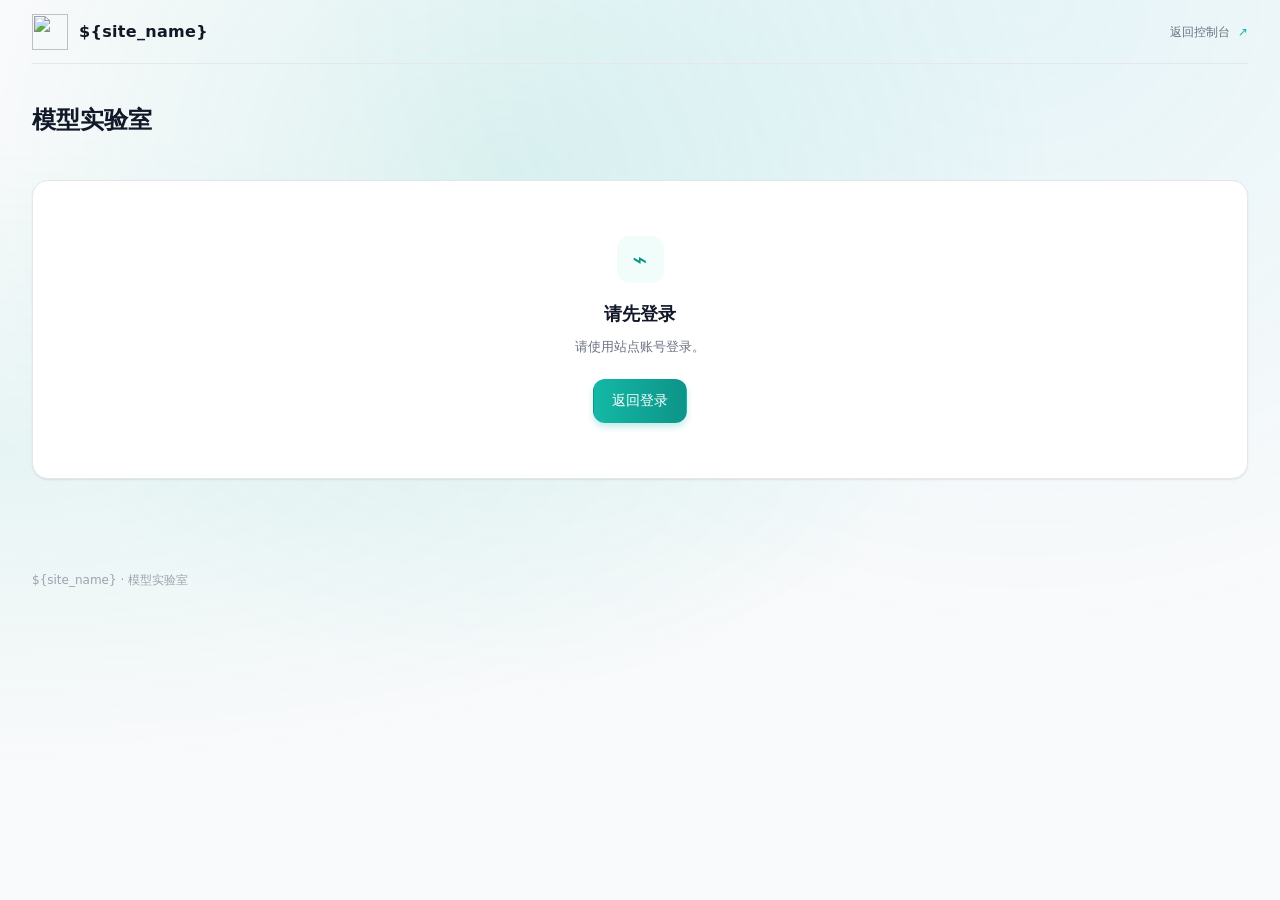
==== web/index.html @ 7d5f7a88 "Release GeekPulse 1.0.0" ====
<!doctype html>
<html lang="zh-CN">
<head>
  <meta charset="utf-8">
  <meta name="viewport" content="width=device-width,initial-scale=1">
  <meta name="referrer" content="no-referrer">
  <meta name="theme-color" content="#f9fafb">
  <title>模型实验室 · ${site_name}</title>
  <link rel="icon" href="${logo_path}">
  <script src="./theme.js"></script>
  <link rel="stylesheet" href="./styles.css">
  <script src="./app.js" defer></script>
</head>
<body>
  <div class="ambient" aria-hidden="true"></div>
  <div class="app-shell">
    <header class="app-header">
      <a class="brand" href="/dashboard" aria-label="返回站点控制台"><img class="brand-icon" src="${logo_path}" alt="" width="36" height="36"><span>${site_name}</span></a>
      <div class="header-right"><span id="userName" class="user-name"></span><a class="quiet-link" href="/dashboard">返回控制台 <span aria-hidden="true">↗</span></a></div>
    </header>
    <main>
      <div class="page-heading"><h1>模型实验室</h1></div>
      <div id="globalNotice" class="notice" role="status" hidden></div>
      <section id="authGate" class="auth-gate card" hidden><span class="empty-symbol" aria-hidden="true">⌁</span><h2>请先登录</h2><p id="authMessage">使用当前站点账号进入模型实验室。</p><a class="button primary" href="/login">返回登录</a></section>
      <div id="workspace" hidden>
        <button id="releaseBadge" class="button secondary small" type="button" hidden></button>
        <nav class="tabs" role="tablist" aria-label="实验室功能">
          <button class="tab active" role="tab" aria-selected="true" aria-controls="panel-overview" id="tab-overview" data-tab="overview">分组概览</button>
          <button class="tab" role="tab" aria-selected="false" aria-controls="panel-test" id="tab-test" data-tab="test" tabindex="-1">自助测试</button>
          <button class="tab" role="tab" aria-selected="false" aria-controls="panel-artworks" id="tab-artworks" data-tab="artworks" tabindex="-1">绘图记录</button>
          <button class="tab" role="tab" aria-selected="false" aria-controls="panel-admin" id="tab-admin" data-tab="admin" tabindex="-1" hidden>探测管理</button>
        </nav>
        <section id="panel-overview" class="panel" role="tabpanel" aria-labelledby="tab-overview">
          <details id="trafficSection" class="traffic-section" hidden><summary><span>站内实际流量</span><span id="trafficStatus" class="muted">近 24 小时</span></summary><div class="traffic-body"><div class="card-heading"><p id="trafficUpdatedAt">近 24 小时</p><button id="refreshTraffic" class="button ghost small">刷新</button></div><div id="trafficContent"></div></div></details>
          <h2 class="probe-overview-title">监控概览</h2>
          <div class="section-toolbar"><div class="toolbar-description"><span class="live-mark" aria-hidden="true"></span><span id="updatedAt">尚未加载</span></div><div class="toolbar-actions"><label class="overview-filter">监控分组<select id="groupFilter"><option value="all">全部监控分组</option></select></label><div class="segmented" aria-label="渠道指标统计时间范围"><button class="selected" data-hours="1" aria-pressed="true">近 1 小时</button><button data-hours="24" aria-pressed="false">近 24 小时</button></div><button id="refreshDashboard" class="button secondary small">刷新数据</button></div></div>
          <p id="summaryScope" class="overview-scope">全部监控分组 · 近 24 小时答题</p>
          <div id="summaryGrid" class="summary-grid"></div>
          <div class="legend"><span><i class="dot passed"></i>不降智</span><span><i class="dot failed"></i>降智</span><span><i class="dot completed"></i>未评分</span></div>
          <div id="groupGrid" class="group-grid" aria-live="polite"></div>
        </section>
        <section id="panel-test" class="panel" role="tabpanel" aria-labelledby="tab-test" hidden>
          <div class="test-layout">
            <form id="testForm" class="card test-form" autocomplete="off">
              <div class="card-heading"><h2>发起测试</h2></div>
              <div class="form-grid">
                <label class="field full">接口地址<input name="base_url" type="url" placeholder="https://api.example.com/v1" required><span class="field-hint">公网 HTTPS 地址</span></label>
                <label class="field full">API 密钥<input name="api_key" type="password" autocomplete="new-password" placeholder="输入本次测试使用的密钥" required spellcheck="false"><span class="field-hint">仅用于本次任务，不保存。</span></label>
                <label class="field full">模型<input name="model" placeholder="输入模型名称" required spellcheck="false" aria-describedby="testEffortHint"><span id="testEffortHint" class="field-hint" aria-live="polite" hidden></span></label>
                <label class="field">测试类型<select name="kind"><option value="reasoning">答题测试</option><option value="drawing">绘图测试</option></select></label>
                <label class="field">测试预设<select name="preset_id"></select></label>
                <label class="field full prompt-field" hidden>提示词<textarea name="prompt" rows="5" placeholder="输入测试提示词"></textarea></label>
                <label class="field full expected-field" hidden>预期答案<input name="expected_answer" placeholder="可选：填写预期答案"></label>
              </div>
              <details class="advanced"><summary>高级参数</summary><div class="form-grid">
                <label class="field">接口协议<select name="protocol"><option value="responses">Responses</option><option value="chat_completions">Chat Completions</option></select></label>
                <label class="field">推理强度<select name="effort"><option value="">默认</option><option value="none" selected>无</option><option value="minimal">最低</option><option value="low">低</option><option value="medium">中</option><option value="high">高</option><option value="xhigh">极高</option><option value="max">最大</option></select></label>
                <label class="field">最大输出 Token<input name="max_output_tokens" type="number" min="64" max="32768" value="64" required><span class="field-hint">部分上游会忽略此上限，实际用量以返回值为准。</span></label>
                <label class="field">超时（秒）<input name="timeout_seconds" type="number" min="30" max="900" value="900" required></label>
              </div></details>
              <label class="check-field"><input name="publish" type="checkbox"><span>公开本次结果</span></label>
              <p class="field-hint billing-note">测试会调用所填上游并可能产生费用。</p>
              <p id="testError" class="form-error" role="alert" hidden></p>
              <button id="submitTest" class="button primary full-button" type="submit">开始测试 <span aria-hidden="true">↗</span></button>
            </form>
            <div class="test-results"><section class="card result-card"><div class="card-heading"><h2>测试结果</h2><button id="cancelRun" class="button danger small" hidden>取消任务</button></div><div id="currentResult" aria-live="polite"><div class="empty-state"><span class="empty-symbol" aria-hidden="true">⌁</span><h3>暂无测试结果</h3></div></div></section><section class="card"><div class="card-heading"><h2>最近答题测试</h2><button id="refreshMine" class="button ghost small">刷新</button></div><div id="myRuns"></div></section></div>
          </div>
        </section>
        <section id="panel-artworks" class="panel" role="tabpanel" aria-labelledby="tab-artworks" hidden>
          <div class="section-toolbar"><h2>绘图作品</h2><div class="toolbar-actions"><div class="segmented" aria-label="作品范围"><button class="selected" data-scope="mine" aria-pressed="true">我的作品</button><button data-scope="public" aria-pressed="false">公开作品</button></div><button id="refreshArtworks" class="button secondary small">刷新</button></div></div>
          <div id="artworkGrid" class="artwork-grid"></div>
        </section>
        <section id="panel-admin" class="panel" role="tabpanel" aria-labelledby="tab-admin" hidden>
          <div class="section-toolbar"><div><h2>探测配置</h2></div><div class="toolbar-actions"><label class="overview-filter">探测名称 <select id="probeNameFilter"><option value="">全部名称</option></select></label><button id="refreshProbes" class="button secondary small">刷新</button><button id="newProbe" class="button primary small">＋ 新建探测</button></div></div><div id="probeList"></div>
          <section class="card update-card" aria-labelledby="updateTitle"><div class="section-toolbar"><h2 id="updateTitle">版本更新</h2><div class="toolbar-actions"><button id="checkUpdates" type="button" class="button secondary small">检查更新</button><button id="installUpdate" type="button" class="button primary small" hidden>升级</button><button id="reloadUpdate" type="button" class="button secondary small" hidden>载入新版页面</button></div></div><p id="updateStatus" class="field-hint" role="status"></p></section>
        </section>
      </div>
      <div id="initialLoading" class="initial-loading" role="status"><span class="spinner"></span><span>正在连接实验室…</span></div>
    </main>
    <footer class="app-footer"><span>${site_name} · 模型实验室</span><span id="versionLabel"></span></footer>
  </div>
  <dialog id="detailDialog" class="modal wide-modal" aria-labelledby="detailTitle"><div class="modal-head"><div class="modal-title-group"><button id="detailBack" class="button ghost small" data-action="detail-back" hidden>← 返回历史</button><h2 id="detailTitle">测试详情</h2></div><button class="icon-button" data-close aria-label="关闭详情">×</button></div><div id="detailContent" class="modal-body"></div></dialog>
  <dialog id="historyDialog" class="modal history-modal" aria-labelledby="historyTitle"><div class="modal-head"><h2 id="historyTitle">运行历史</h2><button class="icon-button" data-close aria-label="关闭历史">×</button></div><div id="historyContent" class="modal-body"></div></dialog>
  <dialog id="probeDialog" class="modal" aria-labelledby="probeTitle"><form id="probeForm" autocomplete="off"><div class="modal-head"><h2 id="probeTitle">新建探测</h2><button class="icon-button" type="button" data-close aria-label="关闭配置">×</button></div><div class="modal-body"><div class="form-grid">
    <label class="field">分组<select name="group_id" required></select></label><label class="field">探测名称<input name="name" maxlength="200" placeholder="默认使用分组名称" required></label>
    <label class="field full">模型<select name="model" required disabled aria-describedby="probeModelHint probeEffortHint"><option value="">请先选择分组</option></select><span class="probe-model-status"><span id="probeModelHint" class="field-hint" aria-live="polite">选择分组后加载模型</span><button id="retryProbeModels" class="button ghost small" type="button" hidden>重试</button></span><span id="probeEffortHint" class="field-hint" aria-live="polite" hidden></span></label>
    <label class="field">测试类型<select name="kind"><option value="reasoning">答题测试</option><option value="drawing">绘图测试</option></select></label><label class="field">测试预设<select name="preset_id"></select></label>
    <label class="field full prompt-field" hidden>提示词<textarea name="prompt" rows="4" placeholder="输入测试提示词"></textarea></label><label class="field full expected-field" hidden>预期答案<input name="expected_answer" placeholder="可选：填写预期答案"></label>
    <label class="field full">运行间隔（分钟）<input name="interval_minutes" type="number" min="5" max="10080" value="60" required></label>
    <details class="advanced full"><summary>高级参数与价格</summary><div class="form-grid">
      <label class="field">接口协议<select name="protocol"><option value="responses">Responses</option><option value="chat_completions">Chat Completions</option></select></label><label class="field">推理强度<select name="effort"><option value="">默认</option><option value="none" selected>无</option><option value="minimal">最低</option><option value="low">低</option><option value="medium">中</option><option value="high">高</option><option value="xhigh">极高</option><option value="max">最大</option></select></label>
      <label class="field">最大输出 Token<input name="max_output_tokens" type="number" min="64" max="32768" value="64" required><span class="field-hint">部分上游会忽略此上限，实际用量以返回值为准。</span></label><label class="field">超时（秒）<input name="timeout_seconds" type="number" min="30" max="900" value="900" required></label>
      <label class="field full">展示倍率（可选）<input name="display_multiplier" type="number" min="0" step="any" placeholder="使用分组基础倍率"><span class="field-hint">留空使用分组基础倍率，仅展示，不改计费。</span></label>
      <div class="field full price-fields"><span class="label-text">价格 <small>USD / 百万 Token，可选</small></span><div class="price-grid"><label class="field">输入<input name="input_price" type="number" min="0" step="any" placeholder="未设置"></label><label class="field">缓存输入<input name="cached_price" type="number" min="0" step="any" placeholder="未设置"></label><label class="field">输出<input name="output_price" type="number" min="0" step="any" placeholder="未设置"></label></div></div>
    </div></details>
    <label class="check-field full"><input name="enabled" type="checkbox"><span>启用定时探测</span></label><label class="check-field full"><input name="publish" type="checkbox"><span>向分组用户公开结果</span></label>
  </div><p id="probeError" class="form-error" role="alert" hidden></p></div><div class="modal-actions"><button class="button secondary" type="button" data-close>取消</button><button id="saveProbe" class="button primary" type="submit">保存配置</button></div></form></dialog>
  <dialog id="confirmDialog" class="modal confirm-modal" role="alertdialog" aria-labelledby="confirmTitle" aria-describedby="confirmDescription confirmObject">
    <div class="confirm-content">
      <div class="confirm-icon" aria-hidden="true"><svg width="24" height="24" viewBox="0 0 24 24" fill="none" stroke="currentColor" stroke-width="1.7" stroke-linecap="round" stroke-linejoin="round"><path d="M3 6h18M9 6V4h6v2M5 6l1 14h12l1-14M10 10v6M14 10v6"/></svg></div>
      <h2 id="confirmTitle">确认删除</h2>
      <p id="confirmDescription" class="confirm-description"></p>
      <div id="confirmObject" class="confirm-object"><strong id="confirmName"></strong><span id="confirmMeta"></span></div>
      <p id="confirmError" class="form-error" role="alert" hidden></p>
    </div>
    <div class="modal-actions confirm-actions"><button id="confirmCancel" class="button secondary" type="button" data-close autofocus>取消</button><button id="confirmSubmit" class="button danger-solid" type="button">删除</button></div>
  </dialog>
  <div id="toast" class="toast" role="status" hidden></div>
</body>
</html>
---- web/styles.css ----
/* Palette, typography and controls mirror Sub2API v0.2.23 frontend/tailwind.config.js and src/style.css. */
:root{color-scheme:light;--bg:#f9fafb;--surface:#fff;--surface-2:#f9fafb;--card-bg:#fff;--text:#111827;--label:#374151;--muted:#6b7280;--faint:#9ca3af;--line:#e5e7eb;--primary:#14b8a6;--primary-hover:#0d9488;--primary-emphasis:#0d9488;--primary-contrast:#fff;--primary-soft:#f0fdfa;--green:#059669;--red:#dc2626;--red-line:#fecaca;--red-soft:#fef2f2;--amber:#b45309;--amber-line:#fde68a;--amber-soft:#fffbeb;--ease:cubic-bezier(.23,1,.32,1);--font-sans:system-ui,-apple-system,BlinkMacSystemFont,"Segoe UI",Roboto,"Helvetica Neue",Arial,"PingFang SC","Hiragino Sans GB","Microsoft YaHei",sans-serif;--font-mono:ui-monospace,SFMono-Regular,Menlo,Monaco,Consolas,monospace;--scrollbar:#d1d5db;--scrollbar-hover:#9ca3af;--card-shadow:0 1px 3px rgb(0 0 0 / .04),0 1px 2px rgb(0 0 0 / .06)}
:root.dark{color-scheme:dark;--bg:#020617;--surface:#1e293b;--surface-2:#0f172a;--card-bg:rgb(30 41 59 / .5);--text:#f3f4f6;--label:#cbd5e1;--muted:#94a3b8;--faint:#64748b;--line:#334155;--primary-emphasis:#2dd4bf;--primary-soft:rgb(19 78 74 / .3);--green:#34d399;--red:#f87171;--red-line:rgb(127 29 29 / .5);--red-soft:rgb(127 29 29 / .2);--amber:#fbbf24;--amber-line:rgb(120 53 15 / .5);--amber-soft:rgb(120 53 15 / .2);--scrollbar:#475569;--scrollbar-hover:#64748b}
/* Share the same quiet scrollbar treatment across the page, dialogs and history. */
*{scrollbar-width:thin;scrollbar-color:var(--scrollbar) transparent}
::-webkit-scrollbar{width:6px;height:6px}
::-webkit-scrollbar-track,::-webkit-scrollbar-corner{background:transparent}
::-webkit-scrollbar-thumb{background:var(--scrollbar);border-radius:8px}
::-webkit-scrollbar-thumb:hover{background:var(--scrollbar-hover)}
@media(forced-colors:active){*{scrollbar-color:auto}}
.brand-icon{display:block;width:36px;height:36px;object-fit:contain}.group-section-title{font-size:12px;font-weight:500;color:var(--muted);padding-top:17px}.group-card .group-metrics{grid-template-columns:repeat(3,minmax(0,1fr))}details.disclosure>summary,details.advanced>summary{min-height:44px}
.traffic-section{border-bottom:1px solid var(--line);margin-bottom:24px;padding-bottom:14px}.traffic-section>summary{display:flex;align-items:center;justify-content:space-between;gap:15px;cursor:pointer;min-height:44px;font-size:13px}.traffic-section>summary::after{content:'⌄';color:var(--muted);font-size:16px}.traffic-section[open]>summary::after{content:'⌃'}.traffic-section>summary .muted{margin-left:auto;font-size:12px}.traffic-body{padding:12px 0}.traffic-body .card-heading>p{font-size:12px;color:var(--muted)}.usage-list{margin:12px 0;display:grid;grid-template-columns:repeat(2,minmax(0,1fr));gap:12px 24px}.usage-list>div{display:flex;justify-content:space-between;gap:15px;min-width:0}.usage-list dt{color:var(--muted);font-size:12px}.usage-list dd{margin:0;color:var(--text);font-size:12px;font-variant-numeric:tabular-nums;overflow-wrap:anywhere;text-align:right}.usage-missing{font-size:12px;color:var(--muted);margin:16px 0}.parameter-label{font-size:12px!important;color:var(--muted);margin-top:18px!important}.disclosure>summary,.advanced>summary{min-height:44px;display:flex;align-items:center;gap:9px}.disclosure>summary::before,.advanced>summary::before{content:'›';font-size:17px;line-height:1}.disclosure[open]>summary::before,.advanced[open]>summary::before{content:'⌄'}.form-grid>.advanced{margin:0;width:100%}@media(max-width:620px){.usage-list{grid-template-columns:1fr;gap:12px}.traffic-section>summary{font-size:12px}.traffic-section>summary .muted{font-size:12px}}
.metric-label,.summary-value,.summary-note,.group-metric .value,.result-metric .value{display:block}.group-metric .value{white-space:nowrap}.traffic-card{margin-bottom:28px}.traffic-metrics{display:grid;grid-template-columns:repeat(4,minmax(0,1fr));gap:18px}.traffic-card .card-heading{margin-bottom:16px}.traffic-coverage{font-size:12px;color:var(--amber);margin-top:16px}.probe-overview-title{margin-bottom:16px}@media(max-width:620px){.traffic-metrics{grid-template-columns:repeat(2,minmax(0,1fr));gap:16px}.traffic-card{margin-bottom:23px}}
*{box-sizing:border-box}body{margin:0;background:var(--bg);color:var(--text);font-family:var(--font-sans);font-size:14px;line-height:1.5;-webkit-font-smoothing:antialiased}button,input,select,textarea{font:inherit}button,a,input,select,textarea{-webkit-tap-highlight-color:transparent}button{cursor:pointer}button,a{touch-action:manipulation}button{color:inherit}a{color:inherit;text-decoration:none}button:disabled{cursor:not-allowed;opacity:.48}[hidden]{display:none!important}:focus-visible{outline:2px solid var(--primary);outline-offset:3px}::selection{background:var(--primary);color:var(--primary-contrast)}h1,h2,h3,p{margin:0}h2{font-size:18px;font-weight:600;letter-spacing:-.02em}h3{font-size:15px;font-weight:600}small{font-size:12px}svg{display:block}button svg{pointer-events:none}.ambient{position:fixed;inset:0;z-index:-1;pointer-events:none;background:radial-gradient(at 40% 20%,rgb(20 184 166 / .12) 0,transparent 50%),radial-gradient(at 80% 0%,rgb(6 182 212 / .08) 0,transparent 50%),radial-gradient(at 0% 50%,rgb(20 184 166 / .08) 0,transparent 50%)}.app-shell{width:min(1440px,calc(100% - 64px));margin:auto}.app-header{height:86px;display:flex;align-items:center;justify-content:space-between;border-bottom:1px solid var(--line);gap:24px}.brand{display:flex;align-items:center;gap:11px;min-height:44px;font-size:16px;font-weight:600;letter-spacing:.02em}.brand small{display:block;font:12px/1.3 Consolas,monospace;color:var(--faint);letter-spacing:.15em;margin-top:2px}.brand-mark{width:35px;height:40px;display:grid;place-items:center;border:1px solid var(--primary);border-radius:10px;background:linear-gradient(135deg,var(--primary-soft),var(--primary-soft));color:var(--primary-emphasis);font:650 21px/1 Consolas,monospace}.header-right{display:flex;align-items:center;gap:24px}.user-name{font-size:12px;color:var(--muted);max-width:200px;overflow:hidden;text-overflow:ellipsis;white-space:nowrap}.quiet-link{color:var(--muted);font-size:12px;min-height:44px;display:inline-flex;align-items:center;gap:8px}.quiet-link span{color:var(--primary)}.page-heading{display:flex;align-items:flex-end;justify-content:space-between;gap:24px;padding:38px 0 30px}.eyebrow,.section-kicker{color:var(--primary);font:12px/1.5 Consolas,monospace;letter-spacing:.18em}.eyebrow{margin-bottom:11px;font-size:12px;color:var(--faint)}h1{font-size:24px;letter-spacing:-.04em;font-weight:700;display:flex;align-items:center;gap:13px}.title-dot{height:6px;width:6px;border-radius:50%;background:var(--primary);box-shadow:0 0 18px var(--primary)}.page-heading p{color:var(--muted);font-size:13px;margin-top:8px}.scope-note{font-size:12px;color:var(--faint);padding-bottom:3px}.tabs{display:flex;gap:28px;border-bottom:1px solid var(--line);margin-bottom:26px;overflow-x:auto;scrollbar-width:none}.tab{flex:none;min-height:49px;display:flex;gap:8px;align-items:center;padding:0 2px 15px;color:var(--muted);background:none;border:0;border-bottom:2px solid transparent;font-size:13px}.tab.active{color:var(--primary-emphasis);border-bottom-color:var(--primary)}.admin-pill{font:12px/1.5 Consolas,monospace;letter-spacing:.06em;padding:2px 4px;border-radius:3px;background:var(--primary-soft);color:var(--primary-emphasis)}.section-toolbar{display:flex;align-items:center;justify-content:space-between;gap:20px;margin-bottom:22px}.toolbar-description{display:flex;align-items:center;gap:9px;color:var(--faint);font-size:12px}.live-mark{width:5px;height:5px;border:1px solid var(--faint);border-radius:50%}.toolbar-actions{display:flex;align-items:center;gap:12px}.segmented{display:inline-flex;border:1px solid var(--line);background:var(--surface-2);border-radius:8px;padding:3px;gap:2px;flex-wrap:wrap}.segmented button{border:0;background:transparent;min-height:36px;padding:0 14px;color:var(--muted);border-radius:5px;font-size:12px}.segmented button.selected{background:var(--primary-soft);color:var(--primary-emphasis);box-shadow:inset 0 0 0 1px var(--primary-soft)}.button{min-height:44px;display:inline-flex;align-items:center;justify-content:center;gap:10px;padding:0 18px;border-radius:8px;border:1px solid transparent;font-size:12px;font-weight:600;white-space:nowrap;transition:background 160ms ease,border-color 160ms ease,transform 140ms var(--ease)}.button.primary{background:linear-gradient(to right,#14b8a6,#0d9488);color:#fff;box-shadow:0 4px 6px rgb(20 184 166 / .25)}.button.secondary{background:var(--surface-2);border-color:var(--line);color:var(--muted)}.button.ghost{background:transparent;color:var(--muted)}.button.danger{color:var(--red);border-color:var(--red-line);background:var(--red-soft)}.button.small{min-height:40px;padding-inline:13px;font-size:12px}.full-button{width:100%}.icon-button{flex:none;width:40px;height:40px;display:grid;place-items:center;border-radius:8px;border:1px solid var(--line);background:var(--surface-2);color:var(--muted);font:24px/1 sans-serif}.notice{padding:13px 16px;border:1px solid var(--amber-line);border-radius:9px;background:var(--amber-soft);color:var(--amber);font-size:12px;margin-bottom:22px;overflow-wrap:anywhere}.notice.error{color:var(--red);border-color:var(--red-line);background:var(--red-soft)}.card{background:var(--card-bg);border:1px solid var(--line);border-radius:14px;padding:22px;min-width:0}.card-heading{display:flex;justify-content:space-between;align-items:center;gap:16px;margin-bottom:20px}.card-heading .section-kicker{display:block;margin-bottom:5px;font-size:12px;color:var(--faint)}.card-heading p,.muted{font-size:12px;color:var(--muted);margin-top:5px}.subtle-badge{font-size:12px;color:var(--primary-emphasis);border:1px solid var(--primary-soft);background:var(--primary-soft);border-radius:5px;padding:4px 8px;white-space:nowrap}.summary-grid{display:grid;grid-template-columns:repeat(4,minmax(0,1fr));gap:14px;margin-bottom:24px}.summary-card{padding:20px 22px;border:1px solid var(--line);border-radius:11px;background:var(--card-bg);position:relative;overflow:hidden}.summary-card::before{content:"";position:absolute;top:20px;left:0;width:2px;height:26px;background:var(--primary)}.metric-label{color:var(--muted);font-size:12px}.summary-value{font-size:28px;font-weight:500;font-variant-numeric:tabular-nums;letter-spacing:-.04em;margin-top:8px;line-height:1.25}.summary-note{font-size:12px;color:var(--faint);margin-top:7px}.legend{display:flex;flex-wrap:wrap;gap:16px;margin-bottom:16px;color:var(--faint);font-size:12px}.legend span{display:inline-flex;align-items:center;gap:6px}.dot{width:6px;height:6px;border-radius:2px;display:inline-block;background:var(--faint)}.passed{--status-color:var(--green)}.failed{--status-color:var(--amber)}.completed{--status-color:var(--primary-emphasis)}.error{--status-color:var(--red)}.running{--status-color:var(--primary)}.queued{--status-color:var(--faint)}.cancelled{--status-color:var(--faint)}.dot{background:var(--status-color,var(--faint))}.group-grid{display:grid;grid-template-columns:repeat(2,minmax(0,1fr));gap:20px}.group-card{padding:0;overflow:hidden}.group-head{padding:22px 22px 17px;display:flex;align-items:flex-start;justify-content:space-between;gap:16px}.group-name{display:flex;align-items:center;gap:10px}.group-glyph{width:29px;height:29px;border-radius:8px;background:var(--primary-soft);border:1px solid var(--primary-soft);color:var(--primary-emphasis);display:grid;place-items:center;font-size:12px}.group-meta{color:var(--faint);font-size:12px;margin-top:6px}.group-metrics{display:grid;grid-template-columns:repeat(4,minmax(0,1fr));padding:0 22px 19px;gap:10px}.group-metric .value{margin-top:5px;font-size:18px;font-variant-numeric:tabular-nums;color:var(--text);line-height:1.4}.group-metric .metric-label{font-size:12px}.group-body{border-top:1px solid var(--line);padding:3px 22px}.model-row{padding:16px 0 10px}.model-row+.model-row{border-top:1px solid var(--line)}.model-title{display:flex;align-items:center;justify-content:space-between;gap:12px}.model-name{font-size:12px;font-weight:500;overflow-wrap:anywhere}.model-meta{display:flex;flex-wrap:wrap;align-items:center;gap:7px;font-size:12px;color:var(--faint);margin-top:4px}.type-badge{padding:1px 5px;background:var(--primary-soft);border:1px solid var(--primary-soft);border-radius:4px;color:var(--primary-emphasis)}.history-strip{display:flex;gap:3px;align-items:center;min-height:44px;width:100%;padding:8px 0;background:transparent;border:0;text-align:left}.history-mark{display:block;width:calc((100% - 177px)/60);min-width:2px;max-width:9px;height:13px;border-radius:2px;background:var(--status-color,var(--faint));opacity:.85;flex:none}.history-none{font-size:12px;color:var(--faint);display:flex;align-items:center;min-height:35px}.group-footer{display:flex;justify-content:space-between;align-items:center;gap:12px;padding:10px 18px;border-top:1px solid var(--line);color:var(--faint);font-size:12px}.group-footer .button{font-size:12px}.status-pill{display:inline-flex;align-items:center;gap:5px;color:var(--status-color,var(--muted));font-size:12px;white-space:nowrap}.status-pill::before{content:"";width:5px;height:5px;background:currentColor;border-radius:50%;flex:none}.status-pill.enabled{--status-color:var(--green)}.status-pill.disabled{--status-color:var(--faint)}.empty-state{padding:44px 20px;text-align:center;color:var(--muted)}.empty-state h3{color:var(--text);margin:13px 0 7px;font-size:14px}.empty-state p{font-size:12px;line-height:1.7;max-width:340px;margin:auto}.empty-state .button{margin-top:18px}.empty-symbol{display:inline-grid;place-items:center;height:47px;width:47px;border-radius:13px;border:1px solid var(--primary-soft);color:var(--primary-emphasis);background:var(--primary-soft);font:25px/1 monospace}.full-span{grid-column:1/-1}.error-state{padding:27px 20px;color:var(--red);font-size:12px;text-align:center}.error-state .button{margin-top:12px}.loading-state{display:flex;align-items:center;justify-content:center;gap:12px;padding:50px 20px;color:var(--muted);font-size:12px}.spinner{width:17px;height:17px;border:2px solid var(--primary-soft);border-top-color:var(--primary);border-radius:50%;display:inline-block;animation:spin 850ms linear infinite;flex:none}@keyframes spin{to{transform:rotate(360deg)}}.initial-loading{min-height:270px;display:flex;gap:12px;align-items:center;justify-content:center;color:var(--muted);font-size:13px}.auth-gate{text-align:center;margin:12px 0 60px;padding:55px 20px}.auth-gate h2{margin-top:17px}.auth-gate p{color:var(--muted);font-size:13px;margin:10px 0 22px}.app-footer{padding:32px 0;display:flex;justify-content:space-between;gap:20px;color:var(--faint);font-size:12px;margin-top:20px}
.test-layout{display:grid;grid-template-columns:minmax(320px,.9fr) minmax(0,1.25fr);gap:22px;align-items:start}.test-results{display:grid;gap:22px}.form-grid{display:grid;grid-template-columns:repeat(2,minmax(0,1fr));gap:17px 15px}.field{display:flex;flex-direction:column;gap:7px;font-size:12px;color:var(--muted);min-width:0}.field.full,.full{grid-column:1/-1}.field input,.field select,.field textarea{width:100%;border:1px solid var(--line);border-radius:7px;min-height:43px;padding:10px 12px;background:var(--surface-2);color:var(--text);font-size:12px;outline:none;transition:border-color 150ms ease,box-shadow 150ms ease}.field textarea{resize:vertical;line-height:1.6;min-height:80px}.field input:focus,.field select:focus,.field textarea:focus{border-color:var(--primary);box-shadow:0 0 0 3px var(--primary-soft)}.field input::placeholder,.field textarea::placeholder{color:var(--faint)}.field-hint{font-size:12px;line-height:1.7;color:var(--faint)}.advanced{margin:19px 0 18px;border-top:1px solid var(--line);border-bottom:1px solid var(--line);padding:13px 0}.advanced summary{color:var(--muted);font-size:12px;cursor:pointer;min-height:25px;line-height:25px}.advanced .form-grid{padding:15px 0 6px}.check-field{display:flex;gap:9px;align-items:flex-start;color:var(--muted);font-size:12px;cursor:pointer;line-height:1.65}.check-field input{margin:3px 0 0;accent-color:var(--primary);width:14px;height:14px;flex:none}.billing-note{margin:14px 0}.form-error{font-size:12px;color:var(--red);background:var(--red-soft);border-radius:7px;border:1px solid var(--red-line);padding:10px 12px;overflow-wrap:anywhere;margin:14px 0}.run-progress{padding:22px 5px}.progress-title{display:flex;align-items:center;gap:11px;font-size:15px;color:var(--primary-emphasis)}.result-status{display:flex;flex-direction:column;align-items:flex-end;gap:6px;flex:none}.result-duration{color:var(--muted);font:12px/1.4 Consolas,monospace;font-variant-numeric:tabular-nums}.progress-note{font-size:12px;color:var(--faint)}.result-banner{display:flex;align-items:center;justify-content:space-between;gap:12px;margin-bottom:15px;padding:11px 14px;border:1px solid var(--line);border-radius:8px;background:var(--surface-2)}.result-banner .status-pill{font-size:12px}.result-model{font:12px/1.5 Consolas,monospace;color:var(--muted);overflow-wrap:anywhere}.result-metrics{display:grid;grid-template-columns:repeat(3,minmax(0,1fr));gap:13px;margin:18px 0}.result-metric{padding:11px 12px;background:var(--surface-2);border:1px solid var(--line);border-radius:7px}.result-metric .value{font:15px/1.5 Consolas,monospace;margin-top:4px;color:var(--text);overflow-wrap:anywhere}.output-head{display:flex;justify-content:space-between;align-items:center;gap:12px;margin:17px 0 8px}.output-head h3{font-size:12px;color:var(--muted)}.output{white-space:pre-wrap;overflow-wrap:anywhere;background:var(--bg);border:1px solid var(--line);border-radius:9px;padding:15px;font:12px/1.75 Consolas,"PingFang SC","Microsoft YaHei",monospace;color:var(--muted);max-height:460px;overflow:auto;margin:0}.output.empty-output{color:var(--faint)}.run-list{display:grid;gap:0}.run-row{display:flex;width:100%;align-items:center;justify-content:space-between;gap:14px;min-height:64px;padding:11px 0;border:0;border-bottom:1px solid var(--line);background:none;text-align:left}.run-row:last-child{border-bottom:0}.run-info{min-width:0}.run-model{font-size:12px;overflow-wrap:anywhere}.run-time{font-size:12px;color:var(--faint);margin-top:4px}.run-right{display:flex;flex-direction:column;align-items:flex-end;gap:4px;flex:none}.run-duration{color:var(--muted);font:12px/1.4 Consolas,monospace}.artwork-grid{display:grid;grid-template-columns:repeat(3,minmax(0,1fr));gap:20px}.artwork-card{border:1px solid var(--line);border-radius:12px;background:var(--surface);overflow:hidden;min-width:0}.artwork-open{display:block;width:100%;border:0;padding:0;background:none;text-align:left}.artwork-preview{height:228px;position:relative;display:grid;place-items:center;background:var(--surface-2);overflow:hidden}.artwork-preview iframe{position:absolute;inset:0;width:100%;height:100%;border:0;pointer-events:none;background:var(--surface)}.artwork-preview .preview-cover{position:absolute;inset:0;background:linear-gradient(transparent 70%,var(--primary-soft));pointer-events:none}.preview-note{font-size:12px;color:var(--faint);text-align:center;padding:16px}.artwork-caption{padding:16px}.artwork-caption .run-model{font-size:12px}.artwork-caption .run-time{display:flex;justify-content:space-between;gap:8px;margin-top:7px}.group-artworks{padding:14px 22px 18px;display:grid;grid-template-columns:repeat(3,minmax(0,1fr));gap:8px}.group-artworks .artwork-preview{height:90px;border-radius:7px;border:1px solid var(--line)}.group-artworks .artwork-open{border-radius:7px}.group-artworks .preview-note{font-size:12px;padding:6px}.artifact-large{width:100%;height:55vh;min-height:290px;border:1px solid var(--line);border-radius:10px;background:var(--surface);margin-top:12px}.artifact-label{color:var(--faint);font-size:12px;margin-top:7px}.artwork-error{min-height:228px;padding:30px 18px;display:grid;place-content:center;text-align:center;gap:9px;background:var(--red-soft);color:var(--red)}.artwork-error p{font-size:12px;color:var(--faint);overflow-wrap:anywhere}.probe-list{display:grid;gap:12px}.probe-row{display:grid;grid-template-columns:minmax(160px,1.4fr) minmax(160px,1fr) auto auto;gap:20px;align-items:center;padding:18px 22px}.probe-name{font-size:13px;font-weight:600}.probe-sub{font-size:12px;color:var(--faint);margin-top:5px;overflow-wrap:anywhere}.probe-model{font:12px/1.5 Consolas,monospace;color:var(--muted);overflow-wrap:anywhere}.probe-actions{display:flex;flex-wrap:wrap;justify-content:flex-end;gap:6px}.probe-actions .button{min-height:35px;padding-inline:10px;font-size:12px}.price-grid{display:grid;grid-template-columns:repeat(3,minmax(0,1fr));gap:12px}.label-text{margin-bottom:3px}.label-text small{margin-left:7px;color:var(--faint);font-size:12px}.modal{width:min(720px,calc(100vw - 40px));max-height:calc(100svh - 48px);padding:0;background:var(--surface);border:1px solid var(--line);border-radius:16px;color:var(--text);box-shadow:0 24px 80px rgb(0 0 0 / .2);overflow:hidden}.modal[open]{display:flex;flex-direction:column}.modal>form{display:flex;flex-direction:column;min-height:0;max-height:inherit;width:100%}.wide-modal{width:min(960px,calc(100vw - 40px))}.modal::backdrop{background:rgb(15 23 42 / .4);backdrop-filter:blur(3px)}.modal-head{display:flex;align-items:center;justify-content:space-between;gap:16px;flex:none;min-height:76px;padding:16px 22px;border-bottom:1px solid var(--line);background:var(--surface);z-index:5}.modal-head h2{min-width:0;margin:0;font-size:16px;line-height:1.5;overflow-wrap:anywhere}.modal-head .icon-button{width:40px;height:40px;background:transparent;color:var(--muted);font-size:24px}.modal-body{min-height:0;flex:1 1 auto;overflow:auto;overscroll-behavior:contain;scrollbar-gutter:stable;padding:22px}.modal-actions{display:flex;justify-content:flex-end;flex:none;gap:10px;padding:16px 22px;border-top:1px solid var(--line);background:var(--surface)}.detail-meta{display:flex;flex-wrap:wrap;gap:8px 17px;color:var(--muted);font-size:12px;margin-bottom:16px}.detail-tabs{display:flex;gap:10px;border-bottom:1px solid var(--line);margin:20px 0 14px}.detail-tabs button{border:0;background:none;color:var(--muted);min-height:40px;border-bottom:2px solid transparent;font-size:12px;padding:0 10px}.detail-tabs button.selected{color:var(--primary-emphasis);border-bottom-color:var(--primary)}.disclosure{border-top:1px solid var(--line);margin-top:18px;padding-top:15px;color:var(--muted);font-size:12px}.disclosure summary{cursor:pointer;min-height:30px}.disclosure pre{margin-top:8px}.data-table-wrap{overflow-x:auto}.data-table{width:100%;border-collapse:collapse;font-size:12px;text-align:left}.data-table th{font-weight:500;color:var(--muted)}.data-table td,.data-table th{padding:11px 9px;border-bottom:1px solid var(--line);white-space:nowrap}.data-table td{color:var(--muted);font-variant-numeric:tabular-nums}.toast{position:fixed;bottom:25px;left:50%;transform:translateX(-50%);max-width:calc(100% - 40px);background:var(--surface);border:1px solid var(--primary);color:var(--primary-emphasis);border-radius:10px;padding:13px 20px;font-size:12px;box-shadow:0 12px 45px rgb(0 0 0 / .15);z-index:20}.sr-only{position:absolute;width:1px;height:1px;padding:0;margin:-1px;overflow:hidden;clip:rect(0,0,0,0);white-space:nowrap;border:0}
@media(hover:hover) and (pointer:fine){.button.primary:hover{background:linear-gradient(to right,#0d9488,#0f766e)}.button.secondary:hover,.icon-button:hover{border-color:var(--primary);background:var(--primary-soft)}.button.ghost:hover{color:var(--primary-emphasis);background:var(--primary-soft)}.button.danger:hover{background:var(--red-soft)}.button:active{transform:scale(.98)}.run-row:hover{background:var(--primary-soft)}.history-strip:hover .history-mark{opacity:1}.artwork-open:hover .artwork-caption{background:var(--primary-soft)}}
@media(max-width:1120px){.app-shell{width:calc(100% - 44px)}.test-layout{grid-template-columns:minmax(310px,.85fr) minmax(0,1fr);gap:18px}.card{padding:19px}.group-card{padding:0}.group-head{padding:19px 19px 16px}.group-metrics{padding-inline:19px;gap:7px}.group-body{padding-inline:19px}.group-artworks{padding-inline:19px}.group-metric .value{font-size:16px}.group-metric .metric-label{font-size:12px}.probe-row{grid-template-columns:1.4fr 1fr;gap:12px 20px}.probe-actions{justify-content:flex-end}.artwork-grid{gap:16px}.artwork-preview{height:190px}}
@media(max-width:900px){.group-grid{grid-template-columns:1fr}.test-layout{grid-template-columns:1fr}.summary-card{padding:17px}.summary-value{font-size:24px}.artwork-grid{grid-template-columns:repeat(2,minmax(0,1fr))}.test-results{gap:18px}.test-form{max-width:none}.group-metrics .metric-label{font-size:12px}.group-metrics .value{font-size:20px}.history-mark{max-width:none}.scope-note{display:none}.group-head{padding:20px 22px}.group-body{padding-inline:22px}.group-metrics{padding-inline:22px}.legend{gap:11px}.group-artworks .artwork-preview{height:120px}}
@media(max-width:620px){.app-shell{width:calc(100% - 30px)}.app-header{height:72px}.user-name{display:none}.brand{font-size:14px}.header-right{gap:8px}.quiet-link{font-size:12px}.page-heading{padding:28px 0 22px}h1{font-size:25px}.eyebrow{font-size:12px}.tabs{gap:22px;margin-bottom:20px}.tab{font-size:12px;padding-bottom:12px}.admin-pill{display:none}.section-toolbar{align-items:flex-start;gap:13px;flex-direction:column}.toolbar-actions{width:100%;justify-content:space-between;gap:8px}.toolbar-description{font-size:12px}.segmented button{min-height:38px;padding-inline:12px;font-size:12px}.summary-grid{grid-template-columns:repeat(2,minmax(0,1fr));gap:10px;margin-bottom:19px}.summary-card{padding:16px 18px}.summary-value{font-size:24px}.summary-note{font-size:12px}.summary-card::before{top:17px;height:23px}.legend{gap:8px 12px;font-size:12px}.group-grid{gap:16px}.group-head{padding:17px 17px 15px}.group-name{gap:8px}.group-name h2{font-size:15px}.group-meta{font-size:12px}.group-metrics{padding:0 17px 16px;gap:8px}.group-metric .metric-label{font-size:12px}.group-metric .value{font-size:17px}.group-body{padding-inline:17px}.group-footer{padding:8px 12px}.model-name{font-size:12px}.history-strip{gap:2px}.history-mark{width:calc((100% - 118px)/60);height:12px;min-width:2px}.group-artworks{padding:10px 17px 16px}.group-artworks .artwork-preview{height:84px}.card{padding:18px}.group-card{padding:0}.card-heading{margin-bottom:18px}.card-heading h2{font-size:16px}.card-heading p{font-size:12px}.subtle-badge{font-size:12px}.form-grid{gap:15px 12px}.field input,.field select{min-height:44px}.button.small,.probe-actions .button{min-height:42px}.result-metrics{gap:8px}.result-metric{padding:9px}.result-metric .metric-label{font-size:12px}.result-metric .value{font-size:13px}.result-banner{align-items:flex-start;gap:12px}.artwork-grid{gap:13px}.artwork-preview{height:155px}.artwork-caption{padding:12px}.artwork-caption .run-model{font-size:12px}.artwork-caption .run-time{flex-direction:column;gap:4px;font-size:12px}.probe-row{grid-template-columns:1fr;gap:12px;padding:18px}.probe-actions{justify-content:flex-start;gap:7px}.modal{width:calc(100vw - 24px);max-height:calc(100svh - 32px);border-radius:14px}.modal-head{min-height:68px;padding:12px 16px}.modal-body{padding:16px}.modal-actions{padding:14px 16px}.price-grid{gap:8px}.price-grid .field{font-size:12px}.price-grid input{padding-inline:8px}.artifact-large{height:52vh;min-height:230px}.app-footer{font-size:12px;padding-bottom:24px}.form-error{font-size:12px}.scope-note{display:none}}
@media(max-width:380px){.artwork-grid{grid-template-columns:1fr}.artwork-preview{height:210px}.artwork-caption .run-time{flex-direction:row}.form-grid{grid-template-columns:1fr}.field.full,.full{grid-column:auto}.group-metrics{grid-template-columns:repeat(2,minmax(0,1fr));gap:13px}.group-metric .metric-label{font-size:12px}.summary-card{padding:14px}.tabs{gap:18px}.header-right .quiet-link{font-size:12px}}
@media(prefers-reduced-motion:reduce){*,*::before,*::after{scroll-behavior:auto!important}.button{transition:none}.button:active{transform:none}.spinner{animation-duration:1800ms}.modal::backdrop{backdrop-filter:none}}

.multiplier-badge{display:inline-flex;align-items:center;flex:none;white-space:nowrap;font-size:12px;line-height:1.5;font-variant-numeric:tabular-nums;color:var(--primary-emphasis);border:1px solid var(--primary-soft);background:var(--primary-soft);border-radius:5px;padding:2px 6px}
.group-name{flex-wrap:wrap}
.artifact-host{height:calc(55vh + 16px);min-height:306px}@media(max-width:620px){.artifact-host{height:calc(52vh + 16px);min-height:246px}}

/* Use the host application's type scale and component surfaces in both themes. */
h1,h2,h3{letter-spacing:normal}
.app-header{height:64px}
.card,.summary-card{border-radius:16px;box-shadow:var(--card-shadow)}
.tabs{width:fit-content;max-width:100%;gap:4px;padding:4px;border:0;border-radius:12px;background:var(--surface-2)}
.tab{min-height:40px;padding:8px 16px;border:0;border-radius:8px;font-size:14px;font-weight:500}
.tab.active{background:var(--surface);color:var(--text);box-shadow:var(--card-shadow)}
.button{border-radius:12px;font-size:14px;font-weight:500}
.button.small,.probe-actions .button{font-size:12px;border-radius:8px}
.button.secondary,.icon-button{background:var(--surface);color:var(--text)}
.segmented button.selected{background:var(--surface);color:var(--text);box-shadow:var(--card-shadow)}
.field{font-size:14px;color:var(--label);font-weight:500}
.field input,.field select,.field textarea{font-size:14px;font-weight:400;border-radius:12px;background:var(--surface);color:var(--text)}
.field input:focus,.field select:focus,.field textarea:focus{border-color:var(--primary);box-shadow:0 0 0 2px rgb(20 184 166 / .3)}
.field-hint,.check-field,.advanced summary,.disclosure{font-size:12px;font-weight:400}
.model-name,.run-model,.probe-name,.artwork-caption .run-model{font-size:14px}
.metric-label,.group-metric .metric-label{font-size:12px}
.result-model,.probe-model,.result-duration,.run-duration,.output,.result-metric .value{font-family:var(--font-mono)}
.summary-grid{grid-template-columns:repeat(3,minmax(0,1fr))}
.summary-card::before{display:none}
.overview-filter{display:flex;align-items:center;gap:12px;min-width:0;font-size:14px;font-weight:500;color:var(--text)}
.overview-filter select{min-width:180px;max-width:min(100%,360px);min-height:42px;padding:9px 14px;border:1px solid var(--line);border-radius:12px;background:var(--surface);color:var(--text);font-size:14px}
.overview-scope{color:var(--muted);font-size:12px;margin:0 0 16px;line-height:1.6}
.toolbar-actions{flex-wrap:wrap}
.group-name{min-width:0;gap:8px 12px}
.group-name h2{overflow-wrap:anywhere}
.group-metrics{row-gap:16px;column-gap:20px}
.group-metric{min-width:0}
.group-metric .value{color:var(--text)}
.model-title{justify-content:flex-start;flex-wrap:wrap;gap:8px 12px}
.model-summary{display:grid;grid-template-columns:repeat(3,minmax(0,1fr));flex:1 0 100%;min-width:0;gap:12px 16px;margin-top:6px;color:var(--muted);font-size:12px;line-height:1.6}.model-summary>span{display:flex;flex-direction:column;align-items:flex-start;min-width:0;gap:3px;overflow-wrap:anywhere}.model-summary strong{font-size:14px;font-weight:500;color:var(--text)}
.model-summary strong,.model-rate,.model-stat{font-variant-numeric:tabular-nums}
.model-rate{color:var(--muted)}

.model-meta{gap:6px 12px;line-height:1.65}
.model-row{padding:18px 0 12px}
.drawing-section{border-top:1px solid var(--line);margin-top:8px;padding:18px 22px 20px;min-width:0}
.drawing-probe{min-width:0;padding:0 0 16px}
.drawing-probe:last-child{padding-bottom:0}
.drawing-probe+.drawing-probe{border-top:1px solid var(--line);padding-top:18px}
.drawing-heading{display:flex;align-items:center;justify-content:space-between;flex-wrap:wrap;gap:10px 16px;margin-bottom:12px;color:var(--text);font-size:14px}
.artwork-carousel{display:flex;gap:12px;width:100%;max-width:100%;min-width:0;overflow-x:auto;overflow-y:hidden;overscroll-behavior-x:contain;scroll-snap-type:x proximity;scrollbar-width:thin;scrollbar-color:var(--scrollbar) transparent;padding:3px 2px 12px}
.artwork-carousel>.artwork-open{flex:0 0 220px;width:220px;min-width:0;scroll-snap-align:start;border:1px solid var(--line);border-radius:12px;overflow:hidden;background:var(--surface)}
.artwork-carousel .artwork-preview{height:150px;background:var(--surface-2)}
.artwork-carousel .artwork-caption{padding:10px 12px}
.artwork-carousel .artwork-caption .run-time{display:block;line-height:1.6}
.artwork-carousel .preview-note{font-size:12px;line-height:1.6}
.artwork-carousel::-webkit-scrollbar{height:8px}
.artwork-carousel::-webkit-scrollbar-thumb{background:var(--scrollbar)}
.carousel-controls{display:flex;align-items:center;gap:8px}
.carousel-controls button{width:34px;min-height:34px;padding:0;border:1px solid var(--line);border-radius:8px;background:var(--surface);color:var(--text);font-size:18px}
.recent-run-list{display:grid;min-width:0}
.recent-run{display:grid;gap:8px;width:100%;min-width:0;padding:16px 12px;border:0;border-bottom:1px solid var(--line);border-radius:8px;background:transparent;text-align:left}
.recent-run:last-child{border-bottom:0}
.recent-run-header{display:flex;align-items:center;justify-content:flex-start;flex-wrap:wrap;gap:8px 12px;font-size:14px}
.recent-run-header .run-model{font-weight:500;overflow-wrap:anywhere}
.recent-run-header .status-pill{margin-left:auto;font-size:12px}
.recent-run-meta,.recent-run-tokens{display:flex;align-items:center;flex-wrap:wrap;gap:8px 18px;font-size:12px;color:var(--muted);line-height:1.6;font-variant-numeric:tabular-nums}
.recent-run-meta>*{overflow-wrap:anywhere}
.recent-run-tokens>span{white-space:nowrap}
.probe-list{gap:16px}
.probe-row{grid-template-columns:minmax(0,1.4fr) minmax(0,1fr) auto auto;gap:20px 28px;border:1px solid var(--line);border-radius:16px;background:var(--card-bg);box-shadow:var(--card-shadow)}
.probe-info{min-width:0;display:grid;gap:8px}
.probe-heading{display:flex;align-items:center;flex-wrap:wrap;gap:8px 12px;min-width:0}
.probe-heading .probe-name{overflow-wrap:anywhere}
.probe-meta{display:flex;align-items:center;flex-wrap:wrap;gap:6px 14px;color:var(--muted);font-size:12px;line-height:1.65;min-width:0}
.probe-model{display:grid;gap:7px;min-width:0;color:var(--text);font-size:12px;line-height:1.65}
.probe-model>*{overflow-wrap:anywhere}
.probe-actions{gap:8px}
.probe-run-state{display:flex;align-items:center;flex-wrap:wrap;gap:6px 12px;color:var(--muted);font-size:12px;line-height:1.65}
@media(hover:hover) and (pointer:fine){.recent-run:hover{background:var(--surface-2)}.carousel-controls button:hover{border-color:var(--primary);background:var(--primary-soft)}}
@media(max-width:1120px){.probe-row{grid-template-columns:minmax(0,1.4fr) minmax(0,1fr);gap:18px 24px}.drawing-section{padding-inline:19px}.probe-actions{justify-content:flex-start}}
@media(max-width:620px){.summary-grid{grid-template-columns:1fr;gap:12px}.summary-card{padding:18px 20px}.summary-value{font-size:24px}.summary-note{font-size:12px}.tabs{width:100%;gap:3px;padding:4px}.tab{min-height:42px;padding:8px 10px;font-size:13px}.overview-filter{width:100%;align-items:flex-start;flex-direction:column;gap:8px}.overview-filter select{width:100%;max-width:none}.toolbar-actions{align-items:center;justify-content:flex-start;gap:12px}.group-metrics .metric-label{font-size:12px}.group-metrics .value{font-size:18px}.drawing-section{padding:18px 17px}.artwork-carousel>.artwork-open{flex-basis:210px;width:210px}.probe-row{grid-template-columns:1fr;gap:16px;padding:18px}.probe-heading,.probe-meta{gap:8px 12px}.model-name,.artwork-caption .run-model{font-size:14px}.result-metric .metric-label{font-size:12px}.artwork-caption .run-time{font-size:12px}.field{font-size:14px}.field input,.field select,.field textarea{font-size:16px}.group-name h2{font-size:18px}.section-toolbar>.toolbar-actions{width:100%}}

.group-meta,.run-time,.field-hint,.model-meta,.probe-meta,.summary-note,.overview-scope{color:var(--muted)}
.model-effort{display:inline-flex;align-items:center;font-family:var(--font-mono);font-size:12px;font-weight:400;line-height:1.5;padding:2px 7px;border-radius:6px;background:var(--surface-2);border:1px solid var(--line);color:var(--muted);white-space:nowrap}
.drawing-heading>div:first-child{display:flex;align-items:center;flex-wrap:wrap;gap:8px 12px;min-width:0}
.drawing-heading .muted{margin-top:0}
.drawing-section>.group-section-title{padding-top:0;margin-bottom:16px;color:var(--text);font-size:14px}
.probe-info .probe-sub{margin-top:0;color:var(--muted)}
.probe-model{display:block}
.artwork-carousel .artwork-error{min-height:150px;padding:18px 12px;font-size:12px}

/* Keep dialog navigation fixed while long histories and results scroll. */
html:has(.modal[open]),html.modal-open{overflow:hidden;scrollbar-gutter:stable}
#historyContent{padding:6px 10px}
#detailContent .result-banner{padding:14px 16px;border-radius:10px}
#detailContent .result-model{font-family:var(--font-sans);font-size:14px;font-weight:500;overflow-wrap:anywhere}
#detailContent .detail-meta{flex-wrap:wrap;gap:6px 16px;line-height:1.65}
#detailContent .result-metrics{grid-template-columns:repeat(auto-fit,minmax(min(100%,180px),1fr));gap:12px;margin:18px 0}
#detailContent .result-metric{padding:12px 14px;border-radius:10px}
#detailContent .output{color:var(--text);border-radius:10px}
#detailContent .output-head{margin-top:18px}
#detailContent .disclosure{margin-top:16px;padding-top:8px}
@media(hover:hover) and (pointer:fine){.modal-head .icon-button:hover{background:var(--surface-2);border-color:var(--scrollbar)}.recent-run:hover{background:var(--surface-2)}}
@media(max-width:620px){.model-summary{gap:10px 12px}.model-summary strong{font-size:13px}.recent-run{padding:14px 8px}.recent-run-header{gap:8px}.recent-run-header .run-model{max-width:100%}.recent-run-meta,.recent-run-tokens{gap:6px 14px}#historyContent{padding:4px 8px}#detailContent .result-metrics{gap:10px}#detailContent .result-banner{gap:12px;padding:12px}.modal-head h2{font-size:15px}}

/* Destructive actions keep their target and consequences in the page's theme. */
.confirm-modal{width:min(440px,calc(100vw - 32px));border-radius:18px;box-shadow:0 24px 64px rgb(0 0 0 / .2)}
.confirm-content{padding:28px 28px 24px;min-height:0;overflow:auto}
.confirm-icon{display:grid;place-items:center;width:48px;height:48px;margin-bottom:18px;border:1px solid var(--red-line);border-radius:14px;background:var(--red-soft);color:var(--red)}
.confirm-content h2{font-size:20px;line-height:1.5;font-weight:600}
.confirm-description{margin-top:10px;color:var(--muted);font-size:14px;line-height:1.8}
.confirm-object{display:grid;gap:5px;min-width:0;margin-top:20px;padding:14px 16px;border:1px solid var(--line);border-radius:10px;background:var(--surface-2);overflow-wrap:anywhere}
.confirm-object strong{font-size:14px;line-height:1.6;font-weight:500}
.confirm-object>span{color:var(--muted);font-size:12px;line-height:1.6}
.confirm-actions{padding:18px 28px;gap:10px}
.confirm-actions>.button{min-width:100px;min-height:42px;border-radius:10px}
.button.danger-solid{background:#dc2626;border:1px solid #dc2626;color:#fff;box-shadow:0 1px 2px rgb(0 0 0 / .05)}
.button.danger-solid:focus-visible{outline-color:var(--red)}
.record-delete{color:var(--muted);flex:none}
.recent-run-item{display:flex;align-items:center;gap:8px;border-bottom:1px solid var(--line)}
.recent-run-item:last-child{border-bottom:0}
.recent-run-item>.recent-run{flex:1;min-width:0;border-bottom:0}
.recent-run-item>.record-delete{margin-right:4px}
.artwork-card{position:relative;display:flex;flex-direction:column;min-width:0;padding:0;text-align:left;border:1px solid var(--line);border-radius:14px;overflow:hidden;background:var(--surface);box-shadow:var(--card-shadow)}
.artwork-card>.artwork-open{width:100%;flex:1;border:0;border-radius:0;background:transparent;text-align:left}
.artwork-actions{display:flex;justify-content:flex-end;padding:0 12px 10px}
.artwork-actions>.button{min-height:34px}
.probe-model-status{display:flex;align-items:center;justify-content:space-between;gap:8px;min-width:0}.probe-model-status>.field-hint{min-width:0;overflow-wrap:anywhere}.probe-model-status>.button{flex:none;min-height:32px;padding:4px 10px}
@media(hover:hover) and (pointer:fine){.button.danger-solid:hover{background:#b91c1c;border-color:#b91c1c}.button.record-delete:hover{color:var(--red);background:var(--red-soft)}}
@media(max-width:620px){.confirm-content{padding:24px 22px 22px}.confirm-actions{padding:16px 22px}.confirm-actions>.button{flex:1;min-width:0}.recent-run-item{gap:2px}.recent-run-item>.record-delete{padding-inline:10px}.artwork-actions{padding-inline:8px}.artwork-actions>.button{min-height:40px}}

.update-card{margin-top:24px}.update-card .section-toolbar{margin-bottom:8px}#releaseBadge{margin-bottom:12px}
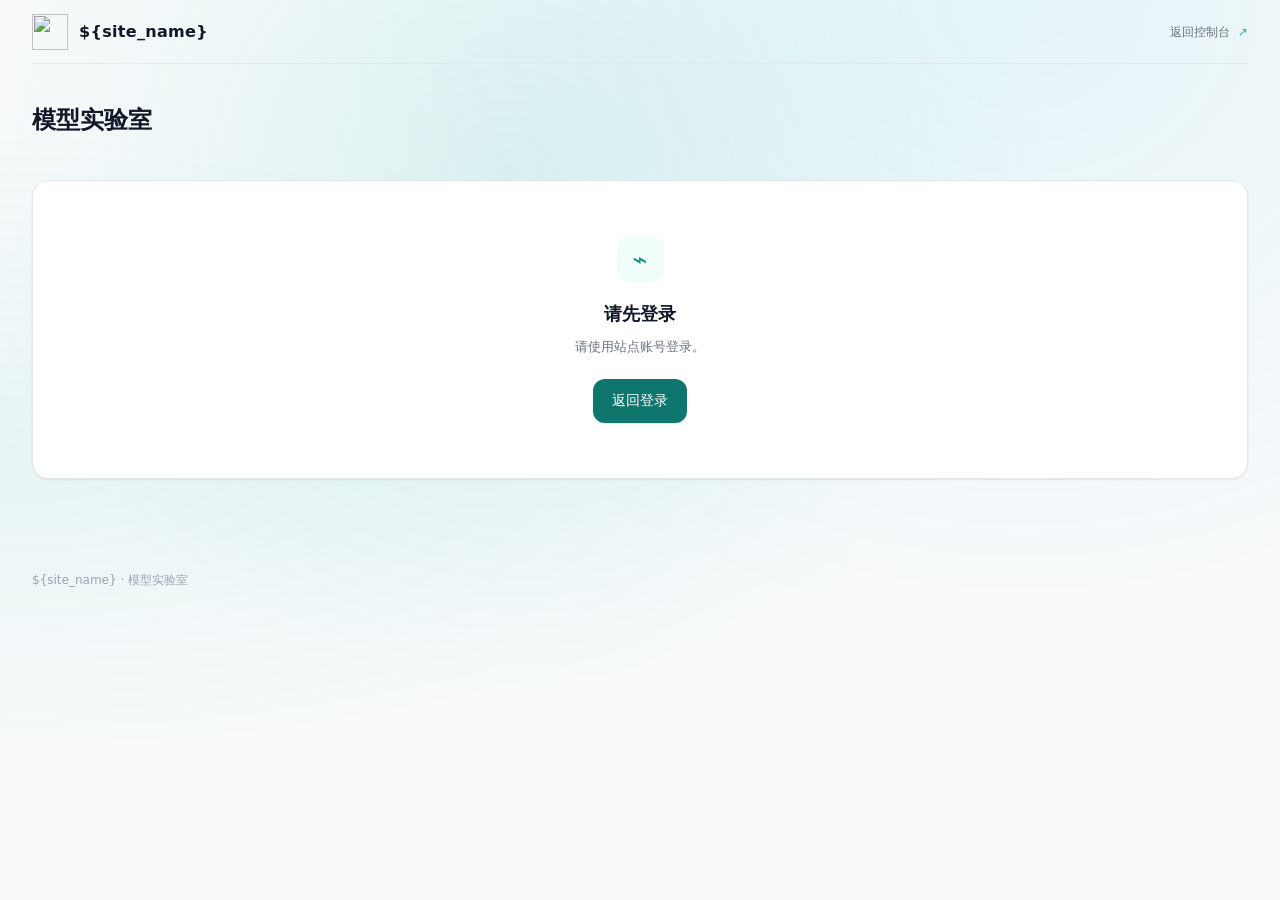
==== commit 489ed679: "Polish the GeekPulse UI and streamline release updates" ====
--- a/web/index.html
+++ b/web/index.html
@@ -23,12 +23,11 @@
       <div id="globalNotice" class="notice" role="status" hidden></div>
       <section id="authGate" class="auth-gate card" hidden><span class="empty-symbol" aria-hidden="true">⌁</span><h2>请先登录</h2><p id="authMessage">使用当前站点账号进入模型实验室。</p><a class="button primary" href="/login">返回登录</a></section>
       <div id="workspace" hidden>
-        <button id="releaseBadge" class="button secondary small" type="button" hidden></button>
         <nav class="tabs" role="tablist" aria-label="实验室功能">
           <button class="tab active" role="tab" aria-selected="true" aria-controls="panel-overview" id="tab-overview" data-tab="overview">分组概览</button>
           <button class="tab" role="tab" aria-selected="false" aria-controls="panel-test" id="tab-test" data-tab="test" tabindex="-1">自助测试</button>
           <button class="tab" role="tab" aria-selected="false" aria-controls="panel-artworks" id="tab-artworks" data-tab="artworks" tabindex="-1">绘图记录</button>
-          <button class="tab" role="tab" aria-selected="false" aria-controls="panel-admin" id="tab-admin" data-tab="admin" tabindex="-1" hidden>探测管理</button>
+          <button class="tab" role="tab" aria-selected="false" aria-controls="panel-admin" id="tab-admin" data-tab="admin" tabindex="-1" hidden>探测管理<span id="adminUpdateDot" class="tab-dot" aria-hidden="true" hidden></span><span id="adminUpdateHint" class="sr-only"></span></button>
         </nav>
         <section id="panel-overview" class="panel" role="tabpanel" aria-labelledby="tab-overview">
           <details id="trafficSection" class="traffic-section" hidden><summary><span>站内实际流量</span><span id="trafficStatus" class="muted">近 24 小时</span></summary><div class="traffic-body"><div class="card-heading"><p id="trafficUpdatedAt">近 24 小时</p><button id="refreshTraffic" class="button ghost small">刷新</button></div><div id="trafficContent"></div></div></details>
@@ -72,38 +71,114 @@
         </section>
         <section id="panel-admin" class="panel" role="tabpanel" aria-labelledby="tab-admin" hidden>
           <div class="section-toolbar"><div><h2>探测配置</h2></div><div class="toolbar-actions"><label class="overview-filter">探测名称 <select id="probeNameFilter"><option value="">全部名称</option></select></label><button id="refreshProbes" class="button secondary small">刷新</button><button id="newProbe" class="button primary small">＋ 新建探测</button></div></div><div id="probeList"></div>
-          <section class="card update-card" aria-labelledby="updateTitle"><div class="section-toolbar"><h2 id="updateTitle">版本更新</h2><div class="toolbar-actions"><button id="checkUpdates" type="button" class="button secondary small">检查更新</button><button id="installUpdate" type="button" class="button primary small" hidden>升级</button><button id="reloadUpdate" type="button" class="button secondary small" hidden>载入新版页面</button></div></div><p id="updateStatus" class="field-hint" role="status"></p></section>
+          <section class="card update-card" aria-labelledby="updateTitle">
+            <div class="update-copy">
+              <div class="update-heading"><h2 id="updateTitle" tabindex="-1">版本更新</h2><span id="updateCurrent" class="version-chip"></span></div>
+              <p id="updateStatus" role="status"></p>
+            </div>
+            <button id="updateAction" type="button" class="button secondary small" disabled>检查更新</button>
+          </section>
         </section>
       </div>
       <div id="initialLoading" class="initial-loading" role="status"><span class="spinner"></span><span>正在连接实验室…</span></div>
     </main>
     <footer class="app-footer"><span>${site_name} · 模型实验室</span><span id="versionLabel"></span></footer>
   </div>
-  <dialog id="detailDialog" class="modal wide-modal" aria-labelledby="detailTitle"><div class="modal-head"><div class="modal-title-group"><button id="detailBack" class="button ghost small" data-action="detail-back" hidden>← 返回历史</button><h2 id="detailTitle">测试详情</h2></div><button class="icon-button" data-close aria-label="关闭详情">×</button></div><div id="detailContent" class="modal-body"></div></dialog>
-  <dialog id="historyDialog" class="modal history-modal" aria-labelledby="historyTitle"><div class="modal-head"><h2 id="historyTitle">运行历史</h2><button class="icon-button" data-close aria-label="关闭历史">×</button></div><div id="historyContent" class="modal-body"></div></dialog>
-  <dialog id="probeDialog" class="modal" aria-labelledby="probeTitle"><form id="probeForm" autocomplete="off"><div class="modal-head"><h2 id="probeTitle">新建探测</h2><button class="icon-button" type="button" data-close aria-label="关闭配置">×</button></div><div class="modal-body"><div class="form-grid">
-    <label class="field">分组<select name="group_id" required></select></label><label class="field">探测名称<input name="name" maxlength="200" placeholder="默认使用分组名称" required></label>
-    <label class="field full">模型<select name="model" required disabled aria-describedby="probeModelHint probeEffortHint"><option value="">请先选择分组</option></select><span class="probe-model-status"><span id="probeModelHint" class="field-hint" aria-live="polite">选择分组后加载模型</span><button id="retryProbeModels" class="button ghost small" type="button" hidden>重试</button></span><span id="probeEffortHint" class="field-hint" aria-live="polite" hidden></span></label>
-    <label class="field">测试类型<select name="kind"><option value="reasoning">答题测试</option><option value="drawing">绘图测试</option></select></label><label class="field">测试预设<select name="preset_id"></select></label>
-    <label class="field full prompt-field" hidden>提示词<textarea name="prompt" rows="4" placeholder="输入测试提示词"></textarea></label><label class="field full expected-field" hidden>预期答案<input name="expected_answer" placeholder="可选：填写预期答案"></label>
-    <label class="field full">运行间隔（分钟）<input name="interval_minutes" type="number" min="5" max="10080" value="60" required></label>
-    <details class="advanced full"><summary>高级参数与价格</summary><div class="form-grid">
-      <label class="field">接口协议<select name="protocol"><option value="responses">Responses</option><option value="chat_completions">Chat Completions</option></select></label><label class="field">推理强度<select name="effort"><option value="">默认</option><option value="none" selected>无</option><option value="minimal">最低</option><option value="low">低</option><option value="medium">中</option><option value="high">高</option><option value="xhigh">极高</option><option value="max">最大</option></select></label>
-      <label class="field">最大输出 Token<input name="max_output_tokens" type="number" min="64" max="32768" value="64" required><span class="field-hint">部分上游会忽略此上限，实际用量以返回值为准。</span></label><label class="field">超时（秒）<input name="timeout_seconds" type="number" min="30" max="900" value="900" required></label>
-      <label class="field full">展示倍率（可选）<input name="display_multiplier" type="number" min="0" step="any" placeholder="使用分组基础倍率"><span class="field-hint">留空使用分组基础倍率，仅展示，不改计费。</span></label>
-      <div class="field full price-fields"><span class="label-text">价格 <small>USD / 百万 Token，可选</small></span><div class="price-grid"><label class="field">输入<input name="input_price" type="number" min="0" step="any" placeholder="未设置"></label><label class="field">缓存输入<input name="cached_price" type="number" min="0" step="any" placeholder="未设置"></label><label class="field">输出<input name="output_price" type="number" min="0" step="any" placeholder="未设置"></label></div></div>
-    </div></details>
-    <label class="check-field full"><input name="enabled" type="checkbox"><span>启用定时探测</span></label><label class="check-field full"><input name="publish" type="checkbox"><span>向分组用户公开结果</span></label>
-  </div><p id="probeError" class="form-error" role="alert" hidden></p></div><div class="modal-actions"><button class="button secondary" type="button" data-close>取消</button><button id="saveProbe" class="button primary" type="submit">保存配置</button></div></form></dialog>
-  <dialog id="confirmDialog" class="modal confirm-modal" role="alertdialog" aria-labelledby="confirmTitle" aria-describedby="confirmDescription confirmObject">
-    <div class="confirm-content">
-      <div class="confirm-icon" aria-hidden="true"><svg width="24" height="24" viewBox="0 0 24 24" fill="none" stroke="currentColor" stroke-width="1.7" stroke-linecap="round" stroke-linejoin="round"><path d="M3 6h18M9 6V4h6v2M5 6l1 14h12l1-14M10 10v6M14 10v6"/></svg></div>
+  <dialog id="detailDialog" class="modal wide-modal" aria-labelledby="detailTitle">
+    <header class="modal-head">
+      <div class="modal-title-group">
+        <button id="detailBack" type="button" class="button ghost small" data-action="detail-back" hidden>← 返回历史</button>
+        <h2 id="detailTitle">测试详情</h2>
+      </div>
+      <button class="icon-button" type="button" data-close aria-label="关闭详情">×</button>
+    </header>
+    <div id="detailContent" class="modal-body"></div>
+  </dialog>
+  <dialog id="historyDialog" class="modal history-modal" aria-labelledby="historyTitle" aria-describedby="historyModel">
+    <header class="modal-head">
+      <div><h2 id="historyTitle">运行历史</h2><p id="historyModel" class="modal-subtitle"></p></div>
+      <button class="icon-button" type="button" data-close aria-label="关闭历史">×</button>
+    </header>
+    <div id="historyContent" class="modal-body"></div>
+  </dialog>
+  <dialog id="probeDialog" class="modal probe-modal" aria-labelledby="probeTitle">
+    <form id="probeForm" autocomplete="off">
+      <header class="modal-head">
+        <h2 id="probeTitle">新建探测</h2>
+        <button class="icon-button" type="button" data-close aria-label="关闭配置">×</button>
+      </header>
+      <div class="modal-body probe-form-body">
+        <section class="probe-form-section" aria-labelledby="probeTargetTitle">
+          <h3 id="probeTargetTitle">探测对象</h3>
+          <div class="form-grid">
+            <label class="field">分组<select name="group_id" required></select></label>
+            <label class="field">探测名称<input name="name" maxlength="200" placeholder="默认使用分组名称" required></label>
+            <div class="field full">
+              <label for="probeModel">模型</label>
+              <select id="probeModel" name="model" required disabled aria-describedby="probeModelHint probeEffortHint"><option value="">请先选择分组</option></select>
+              <div class="probe-model-status"><span id="probeModelHint" class="field-hint" aria-live="polite">选择分组后加载模型</span><button id="retryProbeModels" class="button ghost small" type="button" hidden>重试</button></div>
+              <span id="probeEffortHint" class="field-hint" aria-live="polite" hidden></span>
+            </div>
+          </div>
+        </section>
+        <section class="probe-form-section" aria-labelledby="probeScheduleTitle">
+          <h3 id="probeScheduleTitle">测试与调度</h3>
+          <div class="form-grid">
+            <label class="field">测试类型<select name="kind"><option value="reasoning">答题测试</option><option value="drawing">绘图测试</option></select></label>
+            <label class="field">测试预设<select name="preset_id"></select></label>
+            <label class="field full prompt-field" hidden>提示词<textarea name="prompt" rows="4" placeholder="输入测试提示词"></textarea></label>
+            <label class="field full expected-field" hidden>预期答案<input name="expected_answer" placeholder="可选：填写预期答案"></label>
+            <label class="field">运行间隔（分钟）<input name="interval_minutes" type="number" min="5" max="10080" value="60" required></label>
+            <div class="probe-settings">
+              <label class="check-field"><input name="enabled" type="checkbox"><span>启用定时探测</span></label>
+              <label class="check-field"><input name="publish" type="checkbox"><span>向分组用户公开结果</span></label>
+            </div>
+          </div>
+        </section>
+        <details class="advanced probe-advanced">
+          <summary>高级参数与价格</summary>
+          <div class="form-grid">
+            <label class="field">接口协议<select name="protocol"><option value="responses">Responses</option><option value="chat_completions">Chat Completions</option></select></label>
+            <label class="field">推理强度<select name="effort"><option value="">默认</option><option value="none" selected>无</option><option value="minimal">最低</option><option value="low">低</option><option value="medium">中</option><option value="high">高</option><option value="xhigh">极高</option><option value="max">最大</option></select></label>
+            <label class="field">最大输出 Token<input name="max_output_tokens" type="number" min="64" max="32768" value="64" required><span class="field-hint">部分上游会忽略此上限，实际用量以返回值为准。</span></label>
+            <label class="field">超时（秒）<input name="timeout_seconds" type="number" min="30" max="900" value="900" required></label>
+            <label class="field full">展示倍率（可选）<input name="display_multiplier" type="number" min="0" step="any" placeholder="使用分组基础倍率"><span class="field-hint">留空使用分组基础倍率，仅展示，不改计费。</span></label>
+            <div class="field full price-fields">
+              <span class="label-text">价格 <small>USD / 百万 Token，可选</small></span>
+              <div class="price-grid">
+                <label class="field">输入<input name="input_price" type="number" min="0" step="any" placeholder="未设置"></label>
+                <label class="field">缓存输入<input name="cached_price" type="number" min="0" step="any" placeholder="未设置"></label>
+                <label class="field">输出<input name="output_price" type="number" min="0" step="any" placeholder="未设置"></label>
+              </div>
+            </div>
+          </div>
+        </details>
+      </div>
+      <footer class="modal-footer">
+        <p id="probeError" class="form-error" role="alert" hidden></p>
+        <div class="modal-actions"><button class="button secondary" type="button" data-close>取消</button><button id="saveProbe" class="button primary" type="submit">保存配置</button></div>
+      </footer>
+    </form>
+  </dialog>
+  <dialog id="confirmDialog" class="modal confirm-modal" role="alertdialog" aria-labelledby="confirmTitle" aria-describedby="confirmVersions confirmObject confirmDescription">
+    <header class="modal-head confirm-head">
+      <div class="confirm-icon" aria-hidden="true">
+        <span id="confirmDeleteIcon"><svg width="21" height="21" viewBox="0 0 24 24" fill="none" stroke="currentColor" stroke-width="1.7" stroke-linecap="round" stroke-linejoin="round"><path d="M3 6h18M9 6V4h6v2M5 6l1 14h12l1-14M10 10v6M14 10v6"/></svg></span>
+        <span id="confirmSymbol" hidden></span>
+      </div>
       <h2 id="confirmTitle">确认删除</h2>
+    </header>
+    <div class="modal-body confirm-content">
+      <div id="confirmVersions" class="confirm-versions" hidden>
+        <div><span>当前版本</span><strong id="confirmCurrentVersion"></strong></div>
+        <span class="version-arrow" aria-hidden="true">→</span>
+        <div class="version-target"><span>目标版本</span><strong id="confirmTargetVersion"></strong></div>
+      </div>
+      <div id="confirmObject" class="confirm-object"><strong id="confirmName"></strong><span id="confirmMeta"></span></div>
       <p id="confirmDescription" class="confirm-description"></p>
-      <div id="confirmObject" class="confirm-object"><strong id="confirmName"></strong><span id="confirmMeta"></span></div>
       <p id="confirmError" class="form-error" role="alert" hidden></p>
     </div>
-    <div class="modal-actions confirm-actions"><button id="confirmCancel" class="button secondary" type="button" data-close autofocus>取消</button><button id="confirmSubmit" class="button danger-solid" type="button">删除</button></div>
+    <footer class="modal-actions confirm-actions"><button id="confirmCancel" class="button secondary" type="button" data-close autofocus>取消</button><button id="confirmSubmit" class="button danger-solid" type="button">删除</button></footer>
   </dialog>
   <div id="toast" class="toast" role="status" hidden></div>
 </body>
--- a/web/styles.css
+++ b/web/styles.css
@@ -11,7 +11,7 @@
 .brand-icon{display:block;width:36px;height:36px;object-fit:contain}.group-section-title{font-size:12px;font-weight:500;color:var(--muted);padding-top:17px}.group-card .group-metrics{grid-template-columns:repeat(3,minmax(0,1fr))}details.disclosure>summary,details.advanced>summary{min-height:44px}
 .traffic-section{border-bottom:1px solid var(--line);margin-bottom:24px;padding-bottom:14px}.traffic-section>summary{display:flex;align-items:center;justify-content:space-between;gap:15px;cursor:pointer;min-height:44px;font-size:13px}.traffic-section>summary::after{content:'⌄';color:var(--muted);font-size:16px}.traffic-section[open]>summary::after{content:'⌃'}.traffic-section>summary .muted{margin-left:auto;font-size:12px}.traffic-body{padding:12px 0}.traffic-body .card-heading>p{font-size:12px;color:var(--muted)}.usage-list{margin:12px 0;display:grid;grid-template-columns:repeat(2,minmax(0,1fr));gap:12px 24px}.usage-list>div{display:flex;justify-content:space-between;gap:15px;min-width:0}.usage-list dt{color:var(--muted);font-size:12px}.usage-list dd{margin:0;color:var(--text);font-size:12px;font-variant-numeric:tabular-nums;overflow-wrap:anywhere;text-align:right}.usage-missing{font-size:12px;color:var(--muted);margin:16px 0}.parameter-label{font-size:12px!important;color:var(--muted);margin-top:18px!important}.disclosure>summary,.advanced>summary{min-height:44px;display:flex;align-items:center;gap:9px}.disclosure>summary::before,.advanced>summary::before{content:'›';font-size:17px;line-height:1}.disclosure[open]>summary::before,.advanced[open]>summary::before{content:'⌄'}.form-grid>.advanced{margin:0;width:100%}@media(max-width:620px){.usage-list{grid-template-columns:1fr;gap:12px}.traffic-section>summary{font-size:12px}.traffic-section>summary .muted{font-size:12px}}
 .metric-label,.summary-value,.summary-note,.group-metric .value,.result-metric .value{display:block}.group-metric .value{white-space:nowrap}.traffic-card{margin-bottom:28px}.traffic-metrics{display:grid;grid-template-columns:repeat(4,minmax(0,1fr));gap:18px}.traffic-card .card-heading{margin-bottom:16px}.traffic-coverage{font-size:12px;color:var(--amber);margin-top:16px}.probe-overview-title{margin-bottom:16px}@media(max-width:620px){.traffic-metrics{grid-template-columns:repeat(2,minmax(0,1fr));gap:16px}.traffic-card{margin-bottom:23px}}
-*{box-sizing:border-box}body{margin:0;background:var(--bg);color:var(--text);font-family:var(--font-sans);font-size:14px;line-height:1.5;-webkit-font-smoothing:antialiased}button,input,select,textarea{font:inherit}button,a,input,select,textarea{-webkit-tap-highlight-color:transparent}button{cursor:pointer}button,a{touch-action:manipulation}button{color:inherit}a{color:inherit;text-decoration:none}button:disabled{cursor:not-allowed;opacity:.48}[hidden]{display:none!important}:focus-visible{outline:2px solid var(--primary);outline-offset:3px}::selection{background:var(--primary);color:var(--primary-contrast)}h1,h2,h3,p{margin:0}h2{font-size:18px;font-weight:600;letter-spacing:-.02em}h3{font-size:15px;font-weight:600}small{font-size:12px}svg{display:block}button svg{pointer-events:none}.ambient{position:fixed;inset:0;z-index:-1;pointer-events:none;background:radial-gradient(at 40% 20%,rgb(20 184 166 / .12) 0,transparent 50%),radial-gradient(at 80% 0%,rgb(6 182 212 / .08) 0,transparent 50%),radial-gradient(at 0% 50%,rgb(20 184 166 / .08) 0,transparent 50%)}.app-shell{width:min(1440px,calc(100% - 64px));margin:auto}.app-header{height:86px;display:flex;align-items:center;justify-content:space-between;border-bottom:1px solid var(--line);gap:24px}.brand{display:flex;align-items:center;gap:11px;min-height:44px;font-size:16px;font-weight:600;letter-spacing:.02em}.brand small{display:block;font:12px/1.3 Consolas,monospace;color:var(--faint);letter-spacing:.15em;margin-top:2px}.brand-mark{width:35px;height:40px;display:grid;place-items:center;border:1px solid var(--primary);border-radius:10px;background:linear-gradient(135deg,var(--primary-soft),var(--primary-soft));color:var(--primary-emphasis);font:650 21px/1 Consolas,monospace}.header-right{display:flex;align-items:center;gap:24px}.user-name{font-size:12px;color:var(--muted);max-width:200px;overflow:hidden;text-overflow:ellipsis;white-space:nowrap}.quiet-link{color:var(--muted);font-size:12px;min-height:44px;display:inline-flex;align-items:center;gap:8px}.quiet-link span{color:var(--primary)}.page-heading{display:flex;align-items:flex-end;justify-content:space-between;gap:24px;padding:38px 0 30px}.eyebrow,.section-kicker{color:var(--primary);font:12px/1.5 Consolas,monospace;letter-spacing:.18em}.eyebrow{margin-bottom:11px;font-size:12px;color:var(--faint)}h1{font-size:24px;letter-spacing:-.04em;font-weight:700;display:flex;align-items:center;gap:13px}.title-dot{height:6px;width:6px;border-radius:50%;background:var(--primary);box-shadow:0 0 18px var(--primary)}.page-heading p{color:var(--muted);font-size:13px;margin-top:8px}.scope-note{font-size:12px;color:var(--faint);padding-bottom:3px}.tabs{display:flex;gap:28px;border-bottom:1px solid var(--line);margin-bottom:26px;overflow-x:auto;scrollbar-width:none}.tab{flex:none;min-height:49px;display:flex;gap:8px;align-items:center;padding:0 2px 15px;color:var(--muted);background:none;border:0;border-bottom:2px solid transparent;font-size:13px}.tab.active{color:var(--primary-emphasis);border-bottom-color:var(--primary)}.admin-pill{font:12px/1.5 Consolas,monospace;letter-spacing:.06em;padding:2px 4px;border-radius:3px;background:var(--primary-soft);color:var(--primary-emphasis)}.section-toolbar{display:flex;align-items:center;justify-content:space-between;gap:20px;margin-bottom:22px}.toolbar-description{display:flex;align-items:center;gap:9px;color:var(--faint);font-size:12px}.live-mark{width:5px;height:5px;border:1px solid var(--faint);border-radius:50%}.toolbar-actions{display:flex;align-items:center;gap:12px}.segmented{display:inline-flex;border:1px solid var(--line);background:var(--surface-2);border-radius:8px;padding:3px;gap:2px;flex-wrap:wrap}.segmented button{border:0;background:transparent;min-height:36px;padding:0 14px;color:var(--muted);border-radius:5px;font-size:12px}.segmented button.selected{background:var(--primary-soft);color:var(--primary-emphasis);box-shadow:inset 0 0 0 1px var(--primary-soft)}.button{min-height:44px;display:inline-flex;align-items:center;justify-content:center;gap:10px;padding:0 18px;border-radius:8px;border:1px solid transparent;font-size:12px;font-weight:600;white-space:nowrap;transition:background 160ms ease,border-color 160ms ease,transform 140ms var(--ease)}.button.primary{background:linear-gradient(to right,#14b8a6,#0d9488);color:#fff;box-shadow:0 4px 6px rgb(20 184 166 / .25)}.button.secondary{background:var(--surface-2);border-color:var(--line);color:var(--muted)}.button.ghost{background:transparent;color:var(--muted)}.button.danger{color:var(--red);border-color:var(--red-line);background:var(--red-soft)}.button.small{min-height:40px;padding-inline:13px;font-size:12px}.full-button{width:100%}.icon-button{flex:none;width:40px;height:40px;display:grid;place-items:center;border-radius:8px;border:1px solid var(--line);background:var(--surface-2);color:var(--muted);font:24px/1 sans-serif}.notice{padding:13px 16px;border:1px solid var(--amber-line);border-radius:9px;background:var(--amber-soft);color:var(--amber);font-size:12px;margin-bottom:22px;overflow-wrap:anywhere}.notice.error{color:var(--red);border-color:var(--red-line);background:var(--red-soft)}.card{background:var(--card-bg);border:1px solid var(--line);border-radius:14px;padding:22px;min-width:0}.card-heading{display:flex;justify-content:space-between;align-items:center;gap:16px;margin-bottom:20px}.card-heading .section-kicker{display:block;margin-bottom:5px;font-size:12px;color:var(--faint)}.card-heading p,.muted{font-size:12px;color:var(--muted);margin-top:5px}.subtle-badge{font-size:12px;color:var(--primary-emphasis);border:1px solid var(--primary-soft);background:var(--primary-soft);border-radius:5px;padding:4px 8px;white-space:nowrap}.summary-grid{display:grid;grid-template-columns:repeat(4,minmax(0,1fr));gap:14px;margin-bottom:24px}.summary-card{padding:20px 22px;border:1px solid var(--line);border-radius:11px;background:var(--card-bg);position:relative;overflow:hidden}.summary-card::before{content:"";position:absolute;top:20px;left:0;width:2px;height:26px;background:var(--primary)}.metric-label{color:var(--muted);font-size:12px}.summary-value{font-size:28px;font-weight:500;font-variant-numeric:tabular-nums;letter-spacing:-.04em;margin-top:8px;line-height:1.25}.summary-note{font-size:12px;color:var(--faint);margin-top:7px}.legend{display:flex;flex-wrap:wrap;gap:16px;margin-bottom:16px;color:var(--faint);font-size:12px}.legend span{display:inline-flex;align-items:center;gap:6px}.dot{width:6px;height:6px;border-radius:2px;display:inline-block;background:var(--faint)}.passed{--status-color:var(--green)}.failed{--status-color:var(--amber)}.completed{--status-color:var(--primary-emphasis)}.error{--status-color:var(--red)}.running{--status-color:var(--primary)}.queued{--status-color:var(--faint)}.cancelled{--status-color:var(--faint)}.dot{background:var(--status-color,var(--faint))}.group-grid{display:grid;grid-template-columns:repeat(2,minmax(0,1fr));gap:20px}.group-card{padding:0;overflow:hidden}.group-head{padding:22px 22px 17px;display:flex;align-items:flex-start;justify-content:space-between;gap:16px}.group-name{display:flex;align-items:center;gap:10px}.group-glyph{width:29px;height:29px;border-radius:8px;background:var(--primary-soft);border:1px solid var(--primary-soft);color:var(--primary-emphasis);display:grid;place-items:center;font-size:12px}.group-meta{color:var(--faint);font-size:12px;margin-top:6px}.group-metrics{display:grid;grid-template-columns:repeat(4,minmax(0,1fr));padding:0 22px 19px;gap:10px}.group-metric .value{margin-top:5px;font-size:18px;font-variant-numeric:tabular-nums;color:var(--text);line-height:1.4}.group-metric .metric-label{font-size:12px}.group-body{border-top:1px solid var(--line);padding:3px 22px}.model-row{padding:16px 0 10px}.model-row+.model-row{border-top:1px solid var(--line)}.model-title{display:flex;align-items:center;justify-content:space-between;gap:12px}.model-name{font-size:12px;font-weight:500;overflow-wrap:anywhere}.model-meta{display:flex;flex-wrap:wrap;align-items:center;gap:7px;font-size:12px;color:var(--faint);margin-top:4px}.type-badge{padding:1px 5px;background:var(--primary-soft);border:1px solid var(--primary-soft);border-radius:4px;color:var(--primary-emphasis)}.history-strip{display:flex;gap:3px;align-items:center;min-height:44px;width:100%;padding:8px 0;background:transparent;border:0;text-align:left}.history-mark{display:block;width:calc((100% - 177px)/60);min-width:2px;max-width:9px;height:13px;border-radius:2px;background:var(--status-color,var(--faint));opacity:.85;flex:none}.history-none{font-size:12px;color:var(--faint);display:flex;align-items:center;min-height:35px}.group-footer{display:flex;justify-content:space-between;align-items:center;gap:12px;padding:10px 18px;border-top:1px solid var(--line);color:var(--faint);font-size:12px}.group-footer .button{font-size:12px}.status-pill{display:inline-flex;align-items:center;gap:5px;color:var(--status-color,var(--muted));font-size:12px;white-space:nowrap}.status-pill::before{content:"";width:5px;height:5px;background:currentColor;border-radius:50%;flex:none}.status-pill.enabled{--status-color:var(--green)}.status-pill.disabled{--status-color:var(--faint)}.empty-state{padding:44px 20px;text-align:center;color:var(--muted)}.empty-state h3{color:var(--text);margin:13px 0 7px;font-size:14px}.empty-state p{font-size:12px;line-height:1.7;max-width:340px;margin:auto}.empty-state .button{margin-top:18px}.empty-symbol{display:inline-grid;place-items:center;height:47px;width:47px;border-radius:13px;border:1px solid var(--primary-soft);color:var(--primary-emphasis);background:var(--primary-soft);font:25px/1 monospace}.full-span{grid-column:1/-1}.error-state{padding:27px 20px;color:var(--red);font-size:12px;text-align:center}.error-state .button{margin-top:12px}.loading-state{display:flex;align-items:center;justify-content:center;gap:12px;padding:50px 20px;color:var(--muted);font-size:12px}.spinner{width:17px;height:17px;border:2px solid var(--primary-soft);border-top-color:var(--primary);border-radius:50%;display:inline-block;animation:spin 850ms linear infinite;flex:none}@keyframes spin{to{transform:rotate(360deg)}}.initial-loading{min-height:270px;display:flex;gap:12px;align-items:center;justify-content:center;color:var(--muted);font-size:13px}.auth-gate{text-align:center;margin:12px 0 60px;padding:55px 20px}.auth-gate h2{margin-top:17px}.auth-gate p{color:var(--muted);font-size:13px;margin:10px 0 22px}.app-footer{padding:32px 0;display:flex;justify-content:space-between;gap:20px;color:var(--faint);font-size:12px;margin-top:20px}
+*{box-sizing:border-box}body{margin:0;background:var(--bg);color:var(--text);font-family:var(--font-sans);font-size:14px;line-height:1.5;-webkit-font-smoothing:antialiased}button,input,select,textarea{font:inherit}button,a,input,select,textarea{-webkit-tap-highlight-color:transparent}button{cursor:pointer}button,a{touch-action:manipulation}button{color:inherit}a{color:inherit;text-decoration:none}button:disabled{cursor:not-allowed;opacity:.48}[hidden]{display:none!important}:focus-visible{outline:2px solid var(--primary);outline-offset:3px}::selection{background:var(--primary);color:var(--primary-contrast)}h1,h2,h3,p{margin:0}h2{font-size:18px;font-weight:600;letter-spacing:-.02em}h3{font-size:15px;font-weight:600}small{font-size:12px}svg{display:block}button svg{pointer-events:none}.ambient{position:fixed;inset:0;z-index:-1;pointer-events:none;background:radial-gradient(at 40% 20%,rgb(20 184 166 / .12) 0,transparent 50%),radial-gradient(at 80% 0%,rgb(6 182 212 / .08) 0,transparent 50%),radial-gradient(at 0% 50%,rgb(20 184 166 / .08) 0,transparent 50%)}.app-shell{width:min(1440px,calc(100% - 64px));margin:auto}.app-header{height:86px;display:flex;align-items:center;justify-content:space-between;border-bottom:1px solid var(--line);gap:24px}.brand{display:flex;align-items:center;gap:11px;min-height:44px;font-size:16px;font-weight:600;letter-spacing:.02em}.brand small{display:block;font:12px/1.3 Consolas,monospace;color:var(--faint);letter-spacing:.15em;margin-top:2px}.brand-mark{width:35px;height:40px;display:grid;place-items:center;border:1px solid var(--primary);border-radius:10px;background:linear-gradient(135deg,var(--primary-soft),var(--primary-soft));color:var(--primary-emphasis);font:650 21px/1 Consolas,monospace}.header-right{display:flex;align-items:center;gap:24px}.user-name{font-size:12px;color:var(--muted);max-width:200px;overflow:hidden;text-overflow:ellipsis;white-space:nowrap}.quiet-link{color:var(--muted);font-size:12px;min-height:44px;display:inline-flex;align-items:center;gap:8px}.quiet-link span{color:var(--primary)}.page-heading{display:flex;align-items:flex-end;justify-content:space-between;gap:24px;padding:38px 0 30px}.eyebrow,.section-kicker{color:var(--primary);font:12px/1.5 Consolas,monospace;letter-spacing:.18em}.eyebrow{margin-bottom:11px;font-size:12px;color:var(--faint)}h1{font-size:24px;letter-spacing:-.04em;font-weight:700;display:flex;align-items:center;gap:13px}.title-dot{height:6px;width:6px;border-radius:50%;background:var(--primary);box-shadow:0 0 18px var(--primary)}.page-heading p{color:var(--muted);font-size:13px;margin-top:8px}.scope-note{font-size:12px;color:var(--faint);padding-bottom:3px}.tabs{display:flex;gap:28px;border-bottom:1px solid var(--line);margin-bottom:26px;overflow-x:auto;scrollbar-width:none}.tab{flex:none;min-height:49px;display:flex;gap:8px;align-items:center;padding:0 2px 15px;color:var(--muted);background:none;border:0;border-bottom:2px solid transparent;font-size:13px}.tab.active{color:var(--primary-emphasis);border-bottom-color:var(--primary)}.admin-pill{font:12px/1.5 Consolas,monospace;letter-spacing:.06em;padding:2px 4px;border-radius:3px;background:var(--primary-soft);color:var(--primary-emphasis)}.section-toolbar{display:flex;align-items:center;justify-content:space-between;gap:20px;margin-bottom:22px}.toolbar-description{display:flex;align-items:center;gap:9px;color:var(--faint);font-size:12px}.live-mark{width:5px;height:5px;border:1px solid var(--faint);border-radius:50%}.toolbar-actions{display:flex;align-items:center;gap:12px}.segmented{display:inline-flex;border:1px solid var(--line);background:var(--surface-2);border-radius:8px;padding:3px;gap:2px;flex-wrap:wrap}.segmented button{border:0;background:transparent;min-height:36px;padding:0 14px;color:var(--muted);border-radius:5px;font-size:12px}.segmented button.selected{background:var(--primary-soft);color:var(--primary-emphasis);box-shadow:inset 0 0 0 1px var(--primary-soft)}.button{min-height:44px;display:inline-flex;align-items:center;justify-content:center;gap:10px;padding:0 18px;border-radius:8px;border:1px solid transparent;font-size:12px;font-weight:600;white-space:nowrap;transition:background 160ms ease,border-color 160ms ease,transform 140ms var(--ease)}.button.primary{background:#0f766e;color:#fff;box-shadow:0 1px 2px rgb(0 0 0 / .12)}.button.secondary{background:var(--surface-2);border-color:var(--line);color:var(--muted)}.button.ghost{background:transparent;color:var(--muted)}.button.danger{color:var(--red);border-color:var(--red-line);background:var(--red-soft)}.button.small{min-height:40px;padding-inline:13px;font-size:12px}.full-button{width:100%}.icon-button{flex:none;width:40px;height:40px;display:grid;place-items:center;border-radius:8px;border:1px solid var(--line);background:var(--surface-2);color:var(--muted);font:24px/1 sans-serif}.notice{padding:13px 16px;border:1px solid var(--amber-line);border-radius:9px;background:var(--amber-soft);color:var(--amber);font-size:12px;margin-bottom:22px;overflow-wrap:anywhere}.notice.error{color:var(--red);border-color:var(--red-line);background:var(--red-soft)}.card{background:var(--card-bg);border:1px solid var(--line);border-radius:14px;padding:22px;min-width:0}.card-heading{display:flex;justify-content:space-between;align-items:center;gap:16px;margin-bottom:20px}.card-heading .section-kicker{display:block;margin-bottom:5px;font-size:12px;color:var(--faint)}.card-heading p,.muted{font-size:12px;color:var(--muted);margin-top:5px}.subtle-badge{font-size:12px;color:var(--primary-emphasis);border:1px solid var(--primary-soft);background:var(--primary-soft);border-radius:5px;padding:4px 8px;white-space:nowrap}.summary-grid{display:grid;grid-template-columns:repeat(4,minmax(0,1fr));gap:14px;margin-bottom:24px}.summary-card{padding:20px 22px;border:1px solid var(--line);border-radius:11px;background:var(--card-bg);position:relative;overflow:hidden}.summary-card::before{content:"";position:absolute;top:20px;left:0;width:2px;height:26px;background:var(--primary)}.metric-label{color:var(--muted);font-size:12px}.summary-value{font-size:28px;font-weight:500;font-variant-numeric:tabular-nums;letter-spacing:-.04em;margin-top:8px;line-height:1.25}.summary-note{font-size:12px;color:var(--faint);margin-top:7px}.legend{display:flex;flex-wrap:wrap;gap:16px;margin-bottom:16px;color:var(--faint);font-size:12px}.legend span{display:inline-flex;align-items:center;gap:6px}.dot{width:6px;height:6px;border-radius:2px;display:inline-block;background:var(--faint)}.passed{--status-color:var(--green)}.failed{--status-color:var(--amber)}.completed{--status-color:var(--primary-emphasis)}.error{--status-color:var(--red)}.running{--status-color:var(--primary)}.queued{--status-color:var(--faint)}.cancelled{--status-color:var(--faint)}.dot{background:var(--status-color,var(--faint))}.group-grid{display:grid;grid-template-columns:repeat(2,minmax(0,1fr));gap:20px}.group-card{padding:0;overflow:hidden}.group-head{padding:22px 22px 17px;display:flex;align-items:flex-start;justify-content:space-between;gap:16px}.group-name{display:flex;align-items:center;gap:10px}.group-glyph{width:29px;height:29px;border-radius:8px;background:var(--primary-soft);border:1px solid var(--primary-soft);color:var(--primary-emphasis);display:grid;place-items:center;font-size:12px}.group-meta{color:var(--faint);font-size:12px;margin-top:6px}.group-metrics{display:grid;grid-template-columns:repeat(4,minmax(0,1fr));padding:0 22px 19px;gap:10px}.group-metric .value{margin-top:5px;font-size:18px;font-variant-numeric:tabular-nums;color:var(--text);line-height:1.4}.group-metric .metric-label{font-size:12px}.group-body{border-top:1px solid var(--line);padding:3px 22px}.model-row{padding:16px 0 10px}.model-row+.model-row{border-top:1px solid var(--line)}.model-title{display:flex;align-items:center;justify-content:space-between;gap:12px}.model-name{font-size:12px;font-weight:500;overflow-wrap:anywhere}.model-meta{display:flex;flex-wrap:wrap;align-items:center;gap:7px;font-size:12px;color:var(--faint);margin-top:4px}.type-badge{padding:1px 5px;background:var(--primary-soft);border:1px solid var(--primary-soft);border-radius:4px;color:var(--primary-emphasis)}.history-strip{display:flex;gap:3px;align-items:center;min-height:44px;width:100%;padding:8px 0;background:transparent;border:0;text-align:left}.history-mark{display:block;width:calc((100% - 177px)/60);min-width:2px;max-width:9px;height:13px;border-radius:2px;background:var(--status-color,var(--faint));opacity:.85;flex:none}.history-none{font-size:12px;color:var(--faint);display:flex;align-items:center;min-height:35px}.group-footer{display:flex;justify-content:space-between;align-items:center;gap:12px;padding:10px 18px;border-top:1px solid var(--line);color:var(--faint);font-size:12px}.group-footer .button{font-size:12px}.status-pill{display:inline-flex;align-items:center;gap:5px;color:var(--status-color,var(--muted));font-size:12px;white-space:nowrap}.status-pill::before{content:"";width:5px;height:5px;background:currentColor;border-radius:50%;flex:none}.status-pill.enabled{--status-color:var(--green)}.status-pill.disabled{--status-color:var(--faint)}.empty-state{padding:44px 20px;text-align:center;color:var(--muted)}.empty-state h3{color:var(--text);margin:13px 0 7px;font-size:14px}.empty-state p{font-size:12px;line-height:1.7;max-width:340px;margin:auto}.empty-state .button{margin-top:18px}.empty-symbol{display:inline-grid;place-items:center;height:47px;width:47px;border-radius:13px;border:1px solid var(--primary-soft);color:var(--primary-emphasis);background:var(--primary-soft);font:25px/1 monospace}.full-span{grid-column:1/-1}.error-state{padding:27px 20px;color:var(--red);font-size:12px;text-align:center}.error-state .button{margin-top:12px}.loading-state{display:flex;align-items:center;justify-content:center;gap:12px;padding:50px 20px;color:var(--muted);font-size:12px}.spinner{width:17px;height:17px;border:2px solid var(--primary-soft);border-top-color:var(--primary);border-radius:50%;display:inline-block;animation:spin 850ms linear infinite;flex:none}@keyframes spin{to{transform:rotate(360deg)}}.initial-loading{min-height:270px;display:flex;gap:12px;align-items:center;justify-content:center;color:var(--muted);font-size:13px}.auth-gate{text-align:center;margin:12px 0 60px;padding:55px 20px}.auth-gate h2{margin-top:17px}.auth-gate p{color:var(--muted);font-size:13px;margin:10px 0 22px}.app-footer{padding:32px 0;display:flex;justify-content:space-between;gap:20px;color:var(--faint);font-size:12px;margin-top:20px}
 .test-layout{display:grid;grid-template-columns:minmax(320px,.9fr) minmax(0,1.25fr);gap:22px;align-items:start}.test-results{display:grid;gap:22px}.form-grid{display:grid;grid-template-columns:repeat(2,minmax(0,1fr));gap:17px 15px}.field{display:flex;flex-direction:column;gap:7px;font-size:12px;color:var(--muted);min-width:0}.field.full,.full{grid-column:1/-1}.field input,.field select,.field textarea{width:100%;border:1px solid var(--line);border-radius:7px;min-height:43px;padding:10px 12px;background:var(--surface-2);color:var(--text);font-size:12px;outline:none;transition:border-color 150ms ease,box-shadow 150ms ease}.field textarea{resize:vertical;line-height:1.6;min-height:80px}.field input:focus,.field select:focus,.field textarea:focus{border-color:var(--primary);box-shadow:0 0 0 3px var(--primary-soft)}.field input::placeholder,.field textarea::placeholder{color:var(--faint)}.field-hint{font-size:12px;line-height:1.7;color:var(--faint)}.advanced{margin:19px 0 18px;border-top:1px solid var(--line);border-bottom:1px solid var(--line);padding:13px 0}.advanced summary{color:var(--muted);font-size:12px;cursor:pointer;min-height:25px;line-height:25px}.advanced .form-grid{padding:15px 0 6px}.check-field{display:flex;gap:9px;align-items:flex-start;color:var(--muted);font-size:12px;cursor:pointer;line-height:1.65}.check-field input{margin:3px 0 0;accent-color:var(--primary);width:14px;height:14px;flex:none}.billing-note{margin:14px 0}.form-error{font-size:12px;color:var(--red);background:var(--red-soft);border-radius:7px;border:1px solid var(--red-line);padding:10px 12px;overflow-wrap:anywhere;margin:14px 0}.run-progress{padding:22px 5px}.progress-title{display:flex;align-items:center;gap:11px;font-size:15px;color:var(--primary-emphasis)}.result-status{display:flex;flex-direction:column;align-items:flex-end;gap:6px;flex:none}.result-duration{color:var(--muted);font:12px/1.4 Consolas,monospace;font-variant-numeric:tabular-nums}.progress-note{font-size:12px;color:var(--faint)}.result-banner{display:flex;align-items:center;justify-content:space-between;gap:12px;margin-bottom:15px;padding:11px 14px;border:1px solid var(--line);border-radius:8px;background:var(--surface-2)}.result-banner .status-pill{font-size:12px}.result-model{font:12px/1.5 Consolas,monospace;color:var(--muted);overflow-wrap:anywhere}.result-metrics{display:grid;grid-template-columns:repeat(3,minmax(0,1fr));gap:13px;margin:18px 0}.result-metric{padding:11px 12px;background:var(--surface-2);border:1px solid var(--line);border-radius:7px}.result-metric .value{font:15px/1.5 Consolas,monospace;margin-top:4px;color:var(--text);overflow-wrap:anywhere}.output-head{display:flex;justify-content:space-between;align-items:center;gap:12px;margin:17px 0 8px}.output-head h3{font-size:12px;color:var(--muted)}.output{white-space:pre-wrap;overflow-wrap:anywhere;background:var(--bg);border:1px solid var(--line);border-radius:9px;padding:15px;font:12px/1.75 Consolas,"PingFang SC","Microsoft YaHei",monospace;color:var(--muted);max-height:460px;overflow:auto;margin:0}.output.empty-output{color:var(--faint)}.run-list{display:grid;gap:0}.run-row{display:flex;width:100%;align-items:center;justify-content:space-between;gap:14px;min-height:64px;padding:11px 0;border:0;border-bottom:1px solid var(--line);background:none;text-align:left}.run-row:last-child{border-bottom:0}.run-info{min-width:0}.run-model{font-size:12px;overflow-wrap:anywhere}.run-time{font-size:12px;color:var(--faint);margin-top:4px}.run-right{display:flex;flex-direction:column;align-items:flex-end;gap:4px;flex:none}.run-duration{color:var(--muted);font:12px/1.4 Consolas,monospace}.artwork-grid{display:grid;grid-template-columns:repeat(3,minmax(0,1fr));gap:20px}.artwork-card{border:1px solid var(--line);border-radius:12px;background:var(--surface);overflow:hidden;min-width:0}.artwork-open{display:block;width:100%;border:0;padding:0;background:none;text-align:left}.artwork-preview{height:228px;position:relative;display:grid;place-items:center;background:var(--surface-2);overflow:hidden}.artwork-preview iframe{position:absolute;inset:0;width:100%;height:100%;border:0;pointer-events:none;background:var(--surface)}.artwork-preview .preview-cover{position:absolute;inset:0;background:linear-gradient(transparent 70%,var(--primary-soft));pointer-events:none}.preview-note{font-size:12px;color:var(--faint);text-align:center;padding:16px}.artwork-caption{padding:16px}.artwork-caption .run-model{font-size:12px}.artwork-caption .run-time{display:flex;justify-content:space-between;gap:8px;margin-top:7px}.group-artworks{padding:14px 22px 18px;display:grid;grid-template-columns:repeat(3,minmax(0,1fr));gap:8px}.group-artworks .artwork-preview{height:90px;border-radius:7px;border:1px solid var(--line)}.group-artworks .artwork-open{border-radius:7px}.group-artworks .preview-note{font-size:12px;padding:6px}.artifact-large{width:100%;height:55vh;min-height:290px;border:1px solid var(--line);border-radius:10px;background:var(--surface);margin-top:12px}.artifact-label{color:var(--faint);font-size:12px;margin-top:7px}.artwork-error{min-height:228px;padding:30px 18px;display:grid;place-content:center;text-align:center;gap:9px;background:var(--red-soft);color:var(--red)}.artwork-error p{font-size:12px;color:var(--faint);overflow-wrap:anywhere}.probe-list{display:grid;gap:12px}.probe-row{display:grid;grid-template-columns:minmax(160px,1.4fr) minmax(160px,1fr) auto auto;gap:20px;align-items:center;padding:18px 22px}.probe-name{font-size:13px;font-weight:600}.probe-sub{font-size:12px;color:var(--faint);margin-top:5px;overflow-wrap:anywhere}.probe-model{font:12px/1.5 Consolas,monospace;color:var(--muted);overflow-wrap:anywhere}.probe-actions{display:flex;flex-wrap:wrap;justify-content:flex-end;gap:6px}.probe-actions .button{min-height:35px;padding-inline:10px;font-size:12px}.price-grid{display:grid;grid-template-columns:repeat(3,minmax(0,1fr));gap:12px}.label-text{margin-bottom:3px}.label-text small{margin-left:7px;color:var(--faint);font-size:12px}.modal{width:min(720px,calc(100vw - 40px));max-height:calc(100svh - 48px);padding:0;background:var(--surface);border:1px solid var(--line);border-radius:16px;color:var(--text);box-shadow:0 24px 80px rgb(0 0 0 / .2);overflow:hidden}.modal[open]{display:flex;flex-direction:column}.modal>form{display:flex;flex-direction:column;min-height:0;max-height:inherit;width:100%}.wide-modal{width:min(960px,calc(100vw - 40px))}.modal::backdrop{background:rgb(15 23 42 / .4);backdrop-filter:blur(3px)}.modal-head{display:flex;align-items:center;justify-content:space-between;gap:16px;flex:none;min-height:76px;padding:16px 22px;border-bottom:1px solid var(--line);background:var(--surface);z-index:5}.modal-head h2{min-width:0;margin:0;font-size:16px;line-height:1.5;overflow-wrap:anywhere}.modal-head .icon-button{width:40px;height:40px;background:transparent;color:var(--muted);font-size:24px}.modal-body{min-height:0;flex:1 1 auto;overflow:auto;overscroll-behavior:contain;scrollbar-gutter:stable;padding:22px}.modal-actions{display:flex;justify-content:flex-end;flex:none;gap:10px;padding:16px 22px;border-top:1px solid var(--line);background:var(--surface)}.detail-meta{display:flex;flex-wrap:wrap;gap:8px 17px;color:var(--muted);font-size:12px;margin-bottom:16px}.detail-tabs{display:flex;gap:10px;border-bottom:1px solid var(--line);margin:20px 0 14px}.detail-tabs button{border:0;background:none;color:var(--muted);min-height:40px;border-bottom:2px solid transparent;font-size:12px;padding:0 10px}.detail-tabs button.selected{color:var(--primary-emphasis);border-bottom-color:var(--primary)}.disclosure{border-top:1px solid var(--line);margin-top:18px;padding-top:15px;color:var(--muted);font-size:12px}.disclosure summary{cursor:pointer;min-height:30px}.disclosure pre{margin-top:8px}.data-table-wrap{overflow-x:auto}.data-table{width:100%;border-collapse:collapse;font-size:12px;text-align:left}.data-table th{font-weight:500;color:var(--muted)}.data-table td,.data-table th{padding:11px 9px;border-bottom:1px solid var(--line);white-space:nowrap}.data-table td{color:var(--muted);font-variant-numeric:tabular-nums}.toast{position:fixed;bottom:25px;left:50%;transform:translateX(-50%);max-width:calc(100% - 40px);background:var(--surface);border:1px solid var(--primary);color:var(--primary-emphasis);border-radius:10px;padding:13px 20px;font-size:12px;box-shadow:0 12px 45px rgb(0 0 0 / .15);z-index:20}.sr-only{position:absolute;width:1px;height:1px;padding:0;margin:-1px;overflow:hidden;clip:rect(0,0,0,0);white-space:nowrap;border:0}
 @media(hover:hover) and (pointer:fine){.button.primary:hover{background:linear-gradient(to right,#0d9488,#0f766e)}.button.secondary:hover,.icon-button:hover{border-color:var(--primary);background:var(--primary-soft)}.button.ghost:hover{color:var(--primary-emphasis);background:var(--primary-soft)}.button.danger:hover{background:var(--red-soft)}.button:active{transform:scale(.98)}.run-row:hover{background:var(--primary-soft)}.history-strip:hover .history-mark{opacity:1}.artwork-open:hover .artwork-caption{background:var(--primary-soft)}}
 @media(max-width:1120px){.app-shell{width:calc(100% - 44px)}.test-layout{grid-template-columns:minmax(310px,.85fr) minmax(0,1fr);gap:18px}.card{padding:19px}.group-card{padding:0}.group-head{padding:19px 19px 16px}.group-metrics{padding-inline:19px;gap:7px}.group-body{padding-inline:19px}.group-artworks{padding-inline:19px}.group-metric .value{font-size:16px}.group-metric .metric-label{font-size:12px}.probe-row{grid-template-columns:1.4fr 1fr;gap:12px 20px}.probe-actions{justify-content:flex-end}.artwork-grid{gap:16px}.artwork-preview{height:190px}}
@@ -84,54 +84,112 @@
 .recent-run-meta,.recent-run-tokens{display:flex;align-items:center;flex-wrap:wrap;gap:8px 18px;font-size:12px;color:var(--muted);line-height:1.6;font-variant-numeric:tabular-nums}
 .recent-run-meta>*{overflow-wrap:anywhere}
 .recent-run-tokens>span{white-space:nowrap}
-.probe-list{gap:16px}
-.probe-row{grid-template-columns:minmax(0,1.4fr) minmax(0,1fr) auto auto;gap:20px 28px;border:1px solid var(--line);border-radius:16px;background:var(--card-bg);box-shadow:var(--card-shadow)}
-.probe-info{min-width:0;display:grid;gap:8px}
+.probe-list {
+  display: grid;
+  gap: 0;
+  border: 1px solid var(--line);
+  border-radius: 16px;
+  background: var(--card-bg);
+  box-shadow: var(--card-shadow);
+}
+.probe-row {
+  grid-template-columns: minmax(0, 1.25fr) minmax(0, 1fr) auto;
+  gap: 12px 24px;
+  min-width: 0;
+  padding: 16px 20px;
+}
+.probe-row + .probe-row { border-top: 1px solid var(--line); }
+.probe-info{min-width:0;display:grid;gap:5px;overflow-wrap:anywhere}
 .probe-heading{display:flex;align-items:center;flex-wrap:wrap;gap:8px 12px;min-width:0}
-.probe-heading .probe-name{overflow-wrap:anywhere}
+.probe-heading .probe-name{min-width:0;overflow-wrap:anywhere}
 .probe-meta{display:flex;align-items:center;flex-wrap:wrap;gap:6px 14px;color:var(--muted);font-size:12px;line-height:1.65;min-width:0}
-.probe-model{display:grid;gap:7px;min-width:0;color:var(--text);font-size:12px;line-height:1.65}
-.probe-model>*{overflow-wrap:anywhere}
+.probe-model{min-width:0;color:var(--text);font-size:13px;line-height:1.55;overflow-wrap:anywhere}
 .probe-actions{gap:8px}
 .probe-run-state{display:flex;align-items:center;flex-wrap:wrap;gap:6px 12px;color:var(--muted);font-size:12px;line-height:1.65}
 @media(hover:hover) and (pointer:fine){.recent-run:hover{background:var(--surface-2)}.carousel-controls button:hover{border-color:var(--primary);background:var(--primary-soft)}}
-@media(max-width:1120px){.probe-row{grid-template-columns:minmax(0,1.4fr) minmax(0,1fr);gap:18px 24px}.drawing-section{padding-inline:19px}.probe-actions{justify-content:flex-start}}
-@media(max-width:620px){.summary-grid{grid-template-columns:1fr;gap:12px}.summary-card{padding:18px 20px}.summary-value{font-size:24px}.summary-note{font-size:12px}.tabs{width:100%;gap:3px;padding:4px}.tab{min-height:42px;padding:8px 10px;font-size:13px}.overview-filter{width:100%;align-items:flex-start;flex-direction:column;gap:8px}.overview-filter select{width:100%;max-width:none}.toolbar-actions{align-items:center;justify-content:flex-start;gap:12px}.group-metrics .metric-label{font-size:12px}.group-metrics .value{font-size:18px}.drawing-section{padding:18px 17px}.artwork-carousel>.artwork-open{flex-basis:210px;width:210px}.probe-row{grid-template-columns:1fr;gap:16px;padding:18px}.probe-heading,.probe-meta{gap:8px 12px}.model-name,.artwork-caption .run-model{font-size:14px}.result-metric .metric-label{font-size:12px}.artwork-caption .run-time{font-size:12px}.field{font-size:14px}.field input,.field select,.field textarea{font-size:16px}.group-name h2{font-size:18px}.section-toolbar>.toolbar-actions{width:100%}}
+@media(max-width:1120px){.drawing-section{padding-inline:19px}}
+@media(max-width:620px){.summary-grid{grid-template-columns:1fr;gap:12px}.summary-card{padding:18px 20px}.summary-value{font-size:24px}.summary-note{font-size:12px}.tabs{width:100%;gap:3px;padding:4px}.tab{min-height:42px;padding:8px 10px;font-size:13px}.overview-filter{width:100%;align-items:flex-start;flex-direction:column;gap:8px}.overview-filter select{width:100%;max-width:none}.toolbar-actions{align-items:center;justify-content:flex-start;gap:12px}.group-metrics .metric-label{font-size:12px}.group-metrics .value{font-size:18px}.drawing-section{padding:18px 17px}.artwork-carousel>.artwork-open{flex-basis:210px;width:210px}.probe-heading,.probe-meta{gap:5px 10px}.model-name,.artwork-caption .run-model{font-size:14px}.result-metric .metric-label{font-size:12px}.artwork-caption .run-time{font-size:12px}.field{font-size:14px}.field input,.field select,.field textarea{font-size:16px}.group-name h2{font-size:18px}.section-toolbar>.toolbar-actions{width:100%}}
 
 .group-meta,.run-time,.field-hint,.model-meta,.probe-meta,.summary-note,.overview-scope{color:var(--muted)}
 .model-effort{display:inline-flex;align-items:center;font-family:var(--font-mono);font-size:12px;font-weight:400;line-height:1.5;padding:2px 7px;border-radius:6px;background:var(--surface-2);border:1px solid var(--line);color:var(--muted);white-space:nowrap}
 .drawing-heading>div:first-child{display:flex;align-items:center;flex-wrap:wrap;gap:8px 12px;min-width:0}
 .drawing-heading .muted{margin-top:0}
 .drawing-section>.group-section-title{padding-top:0;margin-bottom:16px;color:var(--text);font-size:14px}
-.probe-info .probe-sub{margin-top:0;color:var(--muted)}
-.probe-model{display:block}
+.probe-run-state:empty { display: none; }
 .artwork-carousel .artwork-error{min-height:150px;padding:18px 12px;font-size:12px}
 
 /* Keep dialog navigation fixed while long histories and results scroll. */
 html:has(.modal[open]),html.modal-open{overflow:hidden;scrollbar-gutter:stable}
-#historyContent{padding:6px 10px}
+#historyContent{padding:8px var(--modal-pad)}
 #detailContent .result-banner{padding:14px 16px;border-radius:10px}
 #detailContent .result-model{font-family:var(--font-sans);font-size:14px;font-weight:500;overflow-wrap:anywhere}
-#detailContent .detail-meta{flex-wrap:wrap;gap:6px 16px;line-height:1.65}
+#detailContent .detail-meta{margin:4px 0 0;gap:4px 12px;line-height:1.6;overflow-wrap:anywhere}
 #detailContent .result-metrics{grid-template-columns:repeat(auto-fit,minmax(min(100%,180px),1fr));gap:12px;margin:18px 0}
 #detailContent .result-metric{padding:12px 14px;border-radius:10px}
 #detailContent .output{color:var(--text);border-radius:10px}
 #detailContent .output-head{margin-top:18px}
 #detailContent .disclosure{margin-top:16px;padding-top:8px}
 @media(hover:hover) and (pointer:fine){.modal-head .icon-button:hover{background:var(--surface-2);border-color:var(--scrollbar)}.recent-run:hover{background:var(--surface-2)}}
-@media(max-width:620px){.model-summary{gap:10px 12px}.model-summary strong{font-size:13px}.recent-run{padding:14px 8px}.recent-run-header{gap:8px}.recent-run-header .run-model{max-width:100%}.recent-run-meta,.recent-run-tokens{gap:6px 14px}#historyContent{padding:4px 8px}#detailContent .result-metrics{gap:10px}#detailContent .result-banner{gap:12px;padding:12px}.modal-head h2{font-size:15px}}
-
-/* Destructive actions keep their target and consequences in the page's theme. */
-.confirm-modal{width:min(440px,calc(100vw - 32px));border-radius:18px;box-shadow:0 24px 64px rgb(0 0 0 / .2)}
-.confirm-content{padding:28px 28px 24px;min-height:0;overflow:auto}
-.confirm-icon{display:grid;place-items:center;width:48px;height:48px;margin-bottom:18px;border:1px solid var(--red-line);border-radius:14px;background:var(--red-soft);color:var(--red)}
-.confirm-content h2{font-size:20px;line-height:1.5;font-weight:600}
-.confirm-description{margin-top:10px;color:var(--muted);font-size:14px;line-height:1.8}
-.confirm-object{display:grid;gap:5px;min-width:0;margin-top:20px;padding:14px 16px;border:1px solid var(--line);border-radius:10px;background:var(--surface-2);overflow-wrap:anywhere}
-.confirm-object strong{font-size:14px;line-height:1.6;font-weight:500}
-.confirm-object>span{color:var(--muted);font-size:12px;line-height:1.6}
-.confirm-actions{padding:18px 28px;gap:10px}
-.confirm-actions>.button{min-width:100px;min-height:42px;border-radius:10px}
+@media(max-width:620px){.model-summary{gap:10px 12px}.model-summary strong{font-size:13px}.recent-run{padding:14px 8px}.recent-run-header{gap:8px}.recent-run-header .run-model{max-width:100%}.recent-run-meta,.recent-run-tokens{gap:6px 14px}#detailContent .result-metrics{gap:10px}#detailContent .result-banner{gap:12px;padding:12px}.modal-head h2{font-size:15px}}
+
+/* Confirmation dialogs give the target, impact and decision their own space. */
+.confirm-modal { width: min(448px, calc(100vw - 32px)); }
+.confirm-head.modal-head {
+  justify-content: flex-start;
+  min-height: 0;
+  gap: 13px;
+  padding-block: var(--modal-pad) 14px;
+  border: 0;
+}
+.confirm-head h2 { font-size: 19px; }
+.confirm-icon {
+  display: grid;
+  place-items: center;
+  flex: none;
+  width: 42px;
+  height: 42px;
+  border-radius: 12px;
+  background: var(--red-soft);
+  color: var(--red);
+  font-size: 22px;
+  font-weight: 600;
+}
+.confirm-modal[data-tone="update"] .confirm-icon { background: var(--primary-soft); color: var(--primary-emphasis); }
+.confirm-content.modal-body { padding-block: 0 var(--modal-pad); }
+.confirm-description { margin-top: 14px; color: var(--muted); line-height: 1.75; }
+.confirm-object {
+  display: grid;
+  gap: 4px;
+  min-width: 0;
+  padding: 12px 14px;
+  border: 1px solid var(--line);
+  border-radius: 12px;
+  background: var(--surface-2);
+  overflow-wrap: anywhere;
+}
+.confirm-object strong { font-size: 14px; font-weight: 600; }
+.confirm-object > span { color: var(--muted); font-size: 12px; }
+.confirm-versions {
+  display: grid;
+  grid-template-columns: minmax(0, 1fr) auto minmax(0, 1fr);
+  align-items: center;
+  gap: 10px;
+}
+.confirm-versions > div {
+  display: grid;
+  gap: 5px;
+  min-width: 0;
+  padding: 12px 14px;
+  border: 1px solid var(--line);
+  border-radius: 12px;
+  background: var(--surface-2);
+}
+.confirm-versions .version-target { background: var(--primary-soft); }
+.confirm-versions div > span { color: var(--muted); font-size: 12px; }
+.confirm-versions strong { font: 600 16px/1.4 var(--font-mono); overflow-wrap: anywhere; }
+.version-arrow { color: var(--muted); font-size: 17px; }
+.confirm-content .form-error { margin-bottom: 0; }
+.confirm-actions > .button { min-width: 96px; min-height: 42px; border-radius: 10px; }
 .button.danger-solid{background:#dc2626;border:1px solid #dc2626;color:#fff;box-shadow:0 1px 2px rgb(0 0 0 / .05)}
 .button.danger-solid:focus-visible{outline-color:var(--red)}
 .record-delete{color:var(--muted);flex:none}
@@ -145,6 +203,114 @@
 .artwork-actions>.button{min-height:34px}
 .probe-model-status{display:flex;align-items:center;justify-content:space-between;gap:8px;min-width:0}.probe-model-status>.field-hint{min-width:0;overflow-wrap:anywhere}.probe-model-status>.button{flex:none;min-height:32px;padding:4px 10px}
 @media(hover:hover) and (pointer:fine){.button.danger-solid:hover{background:#b91c1c;border-color:#b91c1c}.button.record-delete:hover{color:var(--red);background:var(--red-soft)}}
-@media(max-width:620px){.confirm-content{padding:24px 22px 22px}.confirm-actions{padding:16px 22px}.confirm-actions>.button{flex:1;min-width:0}.recent-run-item{gap:2px}.recent-run-item>.record-delete{padding-inline:10px}.artwork-actions{padding-inline:8px}.artwork-actions>.button{min-height:40px}}
-
-.update-card{margin-top:24px}.update-card .section-toolbar{margin-bottom:8px}#releaseBadge{margin-bottom:12px}
+@media(max-width:620px){.confirm-actions>.button{flex:1;min-width:0}.recent-run-item{gap:2px}.recent-run-item>.record-delete{padding-inline:10px}.artwork-actions{padding-inline:8px}.artwork-actions>.button{min-height:40px}}
+
+/* Match dialog headers, scrolling content and pinned actions across themes. */
+.modal { --modal-pad: 24px; }
+.modal::backdrop { background: rgb(15 23 42 / .48); }
+.modal-head {
+  min-height: 0;
+  padding: 14px var(--modal-pad);
+}
+.modal-head h2 { font-size: 17px; }
+.modal-head > div, .detail-identity { min-width: 0; }
+.modal-head .icon-button { border-color: transparent; }
+.modal-title-group { display: flex; align-items: center; flex-wrap: wrap; gap: 4px 12px; }
+.modal-subtitle { margin-top: 3px; color: var(--muted); font-size: 12px; overflow-wrap: anywhere; }
+.modal-body { padding: var(--modal-pad); }
+.modal-actions { padding: 12px var(--modal-pad); background: var(--surface-2); }
+.modal-footer { flex: none; border-top: 1px solid var(--line); background: var(--surface-2); }
+.modal-footer .modal-actions { border: 0; }
+.modal-footer .form-error { margin: 12px var(--modal-pad) 0; }
+.probe-modal { width: min(660px, calc(100vw - 32px)); }
+.probe-form-body { display: grid; align-content: start; gap: 18px; }
+.probe-form-section + .probe-form-section { border-top: 1px solid var(--line); padding-top: 16px; }
+.probe-form-section h3 { margin-bottom: 11px; color: var(--text); font-size: 14px; }
+.probe-form-body .form-grid { gap: 13px 14px; }
+.probe-settings { display: grid; align-content: end; gap: 2px; }
+.probe-settings .check-field { min-height: 26px; align-items: center; }
+.probe-settings input { margin: 0; }
+.probe-advanced.advanced {
+  margin: 0;
+  padding: 0;
+  border: 1px solid var(--line);
+  border-radius: 12px;
+  background: var(--surface-2);
+}
+.probe-advanced.advanced > summary { padding: 0 14px; color: var(--label); font-size: 13px; font-weight: 500; }
+.probe-advanced.advanced > .form-grid { padding: 14px; border-top: 1px solid var(--line); }
+.probe-advanced .price-fields { padding-top: 12px; border-top: 1px solid var(--line); }
+#detailContent .result-banner { align-items: flex-start; }
+#detailContent .disclosure { border-top: 1px solid var(--line); }
+
+.sr-only {
+  position: absolute;
+  width: 1px;
+  height: 1px;
+  padding: 0;
+  overflow: hidden;
+  clip-path: inset(50%);
+  white-space: nowrap;
+}
+.tab { display: inline-flex; align-items: center; justify-content: center; white-space: nowrap; }
+.tab-dot { width: 6px; height: 6px; margin-left: 6px; border-radius: 50%; background: var(--primary-emphasis); }
+.update-card {
+  display: flex;
+  align-items: center;
+  justify-content: space-between;
+  gap: 12px 20px;
+  margin-top: 20px;
+  padding: 16px 20px;
+}
+.update-heading { display: flex; align-items: center; flex-wrap: wrap; gap: 7px 10px; }
+.update-heading h2 { font-size: 16px; }
+.version-chip {
+  padding: 2px 7px;
+  border: 1px solid var(--line);
+  border-radius: 6px;
+  background: var(--surface-2);
+  color: var(--muted);
+  font-size: 12px;
+  font-variant-numeric: tabular-nums;
+}
+.update-copy { min-width: 0; }
+#updateStatus { margin-top: 4px; color: var(--muted); font-size: 13px; overflow-wrap: anywhere; }
+#updateStatus[data-tone="warning"] { color: var(--amber); }
+#updateAction { flex: none; min-width: 110px; }
+#updateAction[aria-busy="true"] { opacity: .76; }
+
+/* Keep overview numbers adjacent without clipping on small screens. */
+.summary-card { min-width: 0; }
+.summary-value { overflow-wrap: anywhere; }
+.group-head > div { min-width: 0; }
+.group-card .group-metrics {
+  grid-template-columns: repeat(2, minmax(0, 1fr)) auto;
+  align-items: start;
+}
+.group-meter-window { padding-top: 2px; white-space: nowrap; }
+.group-metric .value { white-space: normal; overflow-wrap: anywhere; }
+
+@media (max-width: 960px) {
+  .probe-row { grid-template-columns: repeat(2, minmax(0, 1fr)); }
+  .probe-actions { grid-column: 1 / -1; justify-content: flex-start; }
+}
+@media (max-width: 620px) {
+  .modal { --modal-pad: 16px; }
+  .modal-title-group { align-items: flex-start; flex-direction: column; }
+  .modal-head { padding-block: 10px; }
+  .confirm-head.modal-head { padding-block: 20px 14px; }
+  .probe-row { grid-template-columns: minmax(0, 1fr); gap: 9px; padding: 14px; }
+  .probe-actions { gap: 2px; padding-top: 8px; border-top: 1px solid var(--line); }
+  .summary-grid { grid-template-columns: repeat(2, minmax(0, 1fr)); gap: 8px; }
+  .summary-card { padding: 12px; }
+  .summary-card:last-child:nth-child(odd) { grid-column: 1 / -1; }
+  .summary-value { font-size: 21px; }
+  .tab { flex: 1 0 auto; padding-inline: 8px; }
+  .update-card { flex-wrap: wrap; padding: 14px; }
+}
+@media (max-width: 400px) {
+  .probe-form-body .form-grid { grid-template-columns: minmax(0, 1fr); }
+  .probe-form-body .full { grid-column: 1 / -1; }
+  .probe-settings .check-field { min-height: 32px; }
+  #updateAction { width: 100%; }
+}
